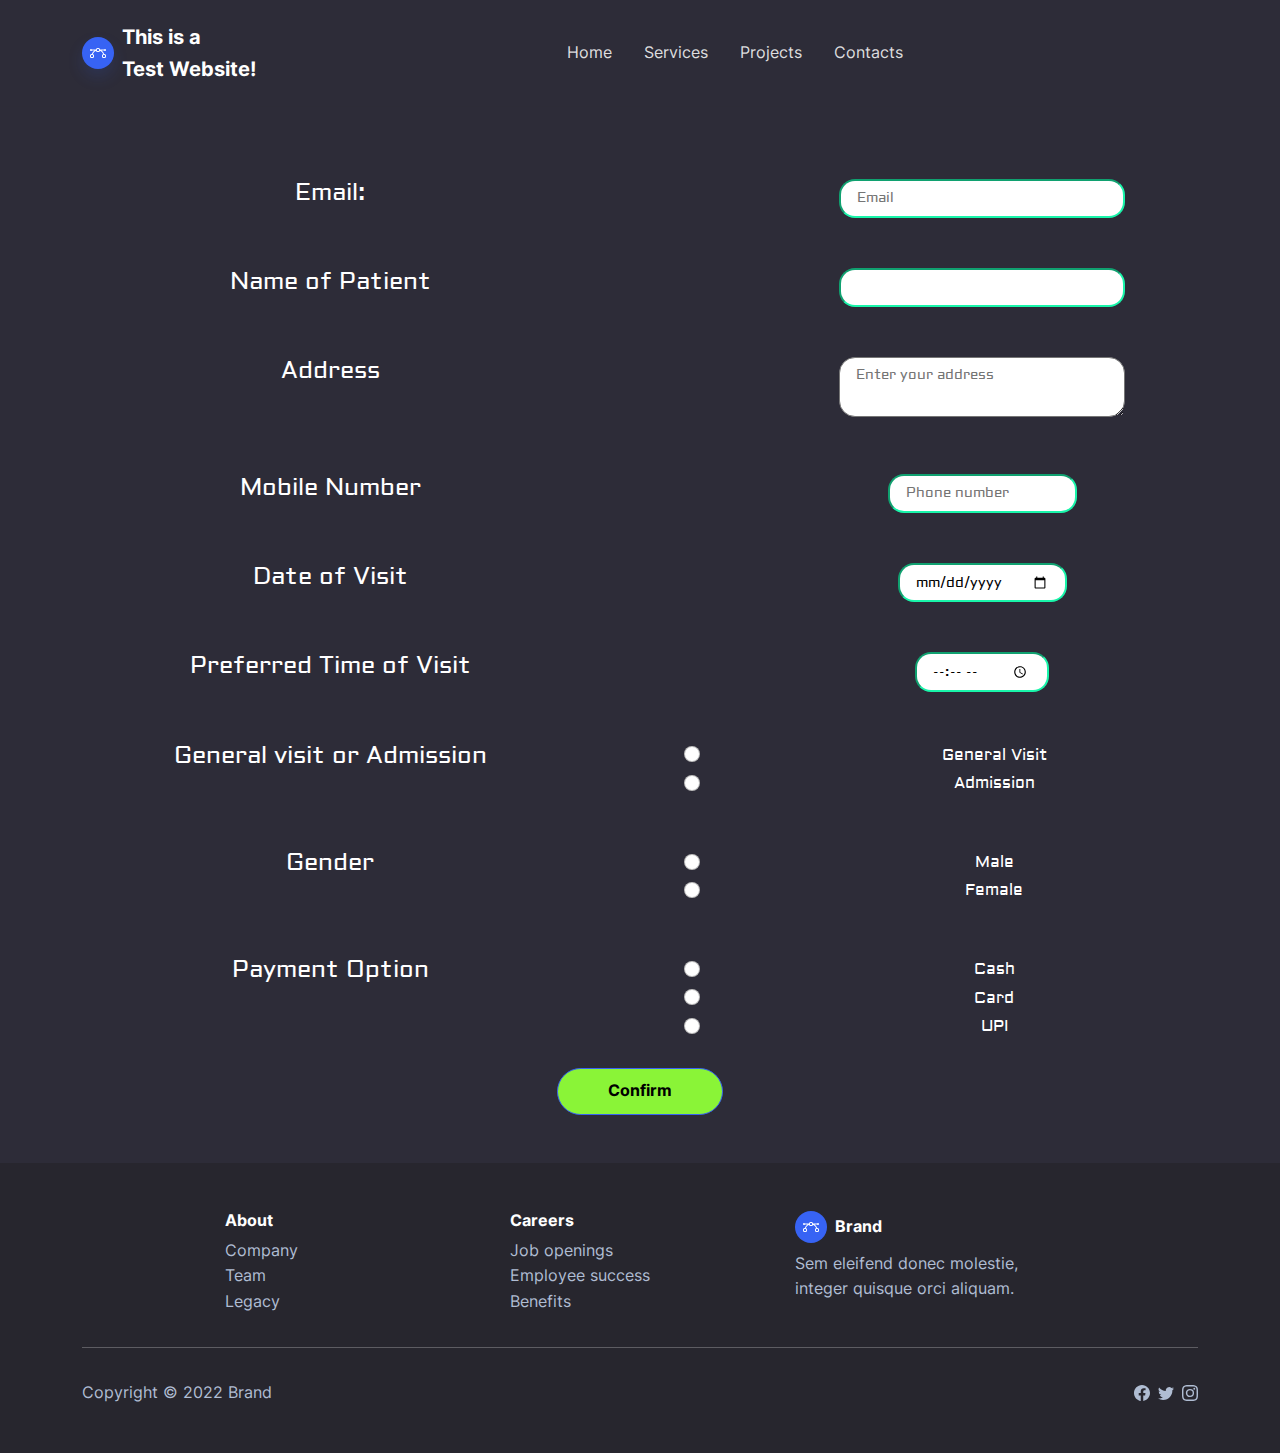
==== appointment.html @ d58ee5ab "created new project on findmycare" ====
<!DOCTYPE html><html lang="en"><head><meta charset="utf-8"><meta name="viewport" content="width=device-width, initial-scale=1.0, shrink-to-fit=no"><title>Services - Brand</title><link rel="stylesheet" href="assets/bootstrap/css/bootstrap.min.css"><link rel="stylesheet" href="assets/fonts/fontawesome-all.min.css"><link rel="stylesheet" href="https://cdnjs.cloudflare.com/ajax/libs/animate.css/3.5.2/animate.min.css"><link rel="stylesheet" href="assets/css/styles.min.css"></head><body style="/*background: url(&quot;design.jpg&quot;);*/background-position: 0 -60px;"><nav class="navbar navbar-dark navbar-expand-md sticky-top navbar-shrink py-3" id="mainNav"><div class="container"><a class="navbar-brand d-flex align-items-center" href="/"><span class="bs-icon-sm bs-icon-circle bs-icon-primary shadow d-flex justify-content-center align-items-center me-2 bs-icon"><svg xmlns="http://www.w3.org/2000/svg" width="1em" height="1em" fill="currentColor" viewBox="0 0 16 16" class="bi bi-bezier">
  <path fill-rule="evenodd" d="M0 10.5A1.5 1.5 0 0 1 1.5 9h1A1.5 1.5 0 0 1 4 10.5v1A1.5 1.5 0 0 1 2.5 13h-1A1.5 1.5 0 0 1 0 11.5v-1zm1.5-.5a.5.5 0 0 0-.5.5v1a.5.5 0 0 0 .5.5h1a.5.5 0 0 0 .5-.5v-1a.5.5 0 0 0-.5-.5h-1zm10.5.5A1.5 1.5 0 0 1 13.5 9h1a1.5 1.5 0 0 1 1.5 1.5v1a1.5 1.5 0 0 1-1.5 1.5h-1a1.5 1.5 0 0 1-1.5-1.5v-1zm1.5-.5a.5.5 0 0 0-.5.5v1a.5.5 0 0 0 .5.5h1a.5.5 0 0 0 .5-.5v-1a.5.5 0 0 0-.5-.5h-1zM6 4.5A1.5 1.5 0 0 1 7.5 3h1A1.5 1.5 0 0 1 10 4.5v1A1.5 1.5 0 0 1 8.5 7h-1A1.5 1.5 0 0 1 6 5.5v-1zM7.5 4a.5.5 0 0 0-.5.5v1a.5.5 0 0 0 .5.5h1a.5.5 0 0 0 .5-.5v-1a.5.5 0 0 0-.5-.5h-1z"></path>
  <path d="M6 4.5H1.866a1 1 0 1 0 0 1h2.668A6.517 6.517 0 0 0 1.814 9H2.5c.123 0 .244.015.358.043a5.517 5.517 0 0 1 3.185-3.185A1.503 1.503 0 0 1 6 5.5v-1zm3.957 1.358A1.5 1.5 0 0 0 10 5.5v-1h4.134a1 1 0 1 1 0 1h-2.668a6.517 6.517 0 0 1 2.72 3.5H13.5c-.123 0-.243.015-.358.043a5.517 5.517 0 0 0-3.185-3.185z"></path>
</svg></span><span>This is a <br>Test Website!</span></a><button data-bs-toggle="collapse" class="navbar-toggler" data-bs-target="#navcol-1"><span class="visually-hidden">Toggle navigation</span><span class="navbar-toggler-icon"></span></button><div class="collapse navbar-collapse" id="navcol-1"><ul class="navbar-nav mx-auto"><li class="nav-item"><a class="nav-link" href="index.html">Home</a></li><li class="nav-item"><a class="nav-link" href="services.html">Services</a></li><li class="nav-item"><a class="nav-link" href="projects.html">Projects</a></li><li class="nav-item"><a class="nav-link" href="contacts.html">Contacts</a></li></ul></div></div></nav><section class="text-center py-5"><div class="row"><div class="col text-center" style="margin-top: 24px;margin-bottom: 26px;margin-left: 32px;"><h1 style="font-family: Aldrich, sans-serif;font-size: 24px;">Email:</h1></div><div class="col" style="margin-top: 24px;margin-bottom: 26px;margin-left: 32px;"><input class="border-3 border-success form-control-sm" type="email" style="font-family: Aldrich, sans-serif;width: 285.8px;" inputmode="email" autocomplete="on" placeholder="Email"></div></div><div class="row"><div class="col" style="margin-top: 24px;margin-bottom: 26px;margin-left: 32px;"><h1 class="text-center" style="font-family: Aldrich, sans-serif;font-size: 24px;">Name of Patient</h1></div><div class="col" style="margin-top: 24px;margin-bottom: 26px;margin-left: 32px;"><input class="border-3 border-success form-control-sm" type="text" required="" style="font-family: Aldrich, sans-serif;width: 285.8px;"></div></div><div class="row"><div class="col" style="margin-top: 24px;margin-bottom: 26px;margin-left: 32px;"><h1 class="text-center" style="font-family: Aldrich, sans-serif;font-size: 24px;">Address</h1></div><div class="col" style="margin-top: 24px;margin-bottom: 26px;margin-left: 32px;"><textarea class="form-control-sm" style="width: 285.8px;font-family: Aldrich, sans-serif;text-align: left;" placeholder="Enter your address"></textarea></div></div><div class="row"><div class="col text-center" style="margin-top: 24px;margin-bottom: 26px;margin-left: 32px;"><h1 style="font-family: Aldrich, sans-serif;font-size: 24px;">Mobile Number</h1></div><div class="col" style="margin-top: 24px;margin-bottom: 26px;margin-left: 32px;"><input class="border-3 border-success form-control-sm" type="text" inputmode="numeric" autocomplete="on" placeholder="Phone number" style="font-family: Aldrich, sans-serif;"></div></div><div class="row"><div class="col text-center" style="margin-top: 24px;margin-bottom: 26px;margin-left: 32px;"><header></header><h1 style="font-family: Aldrich, sans-serif;font-size: 24px;">Date of Visit</h1></div><div class="col" style="margin-top: 24px;margin-bottom: 26px;margin-left: 32px;"><input class="border-3 border-success form-control-sm" type="date" style="font-family: Aldrich, sans-serif;"></div></div><div class="row"><div class="col text-center" style="margin-top: 24px;margin-bottom: 26px;margin-left: 32px;"><header></header><h1 style="font-family: Aldrich, sans-serif;font-size: 24px;">Preferred Time of Visit</h1></div><div class="col" style="margin-top: 24px;margin-bottom: 26px;margin-left: 32px;"><input class="border-3 border-success form-control-sm" type="time" style="font-family: Aldrich, sans-serif;"></div></div><div class="row"><div class="col" style="margin-top: 24px;margin-bottom: 26px;margin-left: 32px;"><h1 class="text-center" style="font-family: Aldrich, sans-serif;font-size: 24px;">General visit or Admission</h1></div><div class="col" style="margin-top: 24px;margin-bottom: 26px;margin-left: 32px;"><div class="form-check"><input class="form-check-input" type="radio" id="formCheck-1" name="purpose"><label class="form-check-label" for="formCheck-1" style="font-family: Aldrich, sans-serif;">General Visit</label></div><div class="form-check"><input class="form-check-input" type="radio" id="formCheck-2" name="purpose"><label class="form-check-label" for="formCheck-2" style="font-family: Aldrich, sans-serif;">Admission</label></div></div></div><div class="row"><div class="col" style="margin-top: 24px;margin-bottom: 26px;margin-left: 32px;"><h1 class="text-center" style="font-family: Aldrich, sans-serif;font-size: 24px;">Gender</h1></div><div class="col" style="margin-top: 24px;margin-bottom: 26px;margin-left: 32px;"><div class="form-check"><input class="form-check-input" type="radio" id="formCheck-6" name="gender"><label class="form-check-label" for="formCheck-6" style="font-family: Aldrich, sans-serif;">Male</label></div><div class="form-check"><input class="form-check-input" type="radio" id="formCheck-7" name="gender"><label class="form-check-label" for="formCheck-7" style="font-family: Aldrich, sans-serif;">Female</label></div></div></div><div class="row"><div class="col text-center" style="margin-top: 24px;margin-bottom: 26px;margin-left: 32px;"><header></header><h1 style="font-family: Aldrich, sans-serif;font-size: 24px;">Payment Option</h1></div><div class="col" style="margin-top: 24px;margin-bottom: 26px;margin-left: 32px;"><div class="form-check"><input class="form-check-input" type="radio" id="formCheck-3" name="payment"><label class="form-check-label" for="formCheck-3" style="font-family: Aldrich, sans-serif;">Cash</label></div><div class="form-check"><input class="form-check-input" type="radio" id="formCheck-5" name="payment"><label class="form-check-label" for="formCheck-5" style="font-family: Aldrich, sans-serif;">Card</label></div><div class="form-check"><input class="form-check-input" type="radio" id="formCheck-4" name="payment"><label class="form-check-label" for="formCheck-4" style="font-family: Aldrich, sans-serif;">UPI</label></div></div></div><a class="btn btn-primary" role="button" style="width: 166.637px;background: rgb(138,244,55);color: rgb(0,0,0);" href="thankyou.html">Confirm</a></section><footer class="bg-dark"><div class="container py-4 py-lg-5"><div class="row justify-content-center"><div class="col-sm-4 col-md-3 text-center text-lg-start d-flex flex-column item"><h3 class="fs-6 fw-bold">About</h3><ul class="list-unstyled"><li><a href="#">Company</a></li><li><a href="#">Team</a></li><li><a href="#">Legacy</a></li></ul></div><div class="col-sm-4 col-md-3 text-center text-lg-start d-flex flex-column item"><h3 class="fs-6 fw-bold">Careers</h3><ul class="list-unstyled"><li><a href="#">Job openings</a></li><li><a href="#">Employee success</a></li><li><a href="#">Benefits</a></li></ul></div><div class="col-lg-3 text-center text-lg-start d-flex flex-column align-items-center order-first align-items-lg-start order-lg-last item social"><div class="fw-bold d-flex align-items-center mb-2"><span class="bs-icon-sm bs-icon-circle bs-icon-primary d-flex justify-content-center align-items-center bs-icon me-2"><svg xmlns="http://www.w3.org/2000/svg" width="1em" height="1em" fill="currentColor" viewBox="0 0 16 16" class="bi bi-bezier">
  <path fill-rule="evenodd" d="M0 10.5A1.5 1.5 0 0 1 1.5 9h1A1.5 1.5 0 0 1 4 10.5v1A1.5 1.5 0 0 1 2.5 13h-1A1.5 1.5 0 0 1 0 11.5v-1zm1.5-.5a.5.5 0 0 0-.5.5v1a.5.5 0 0 0 .5.5h1a.5.5 0 0 0 .5-.5v-1a.5.5 0 0 0-.5-.5h-1zm10.5.5A1.5 1.5 0 0 1 13.5 9h1a1.5 1.5 0 0 1 1.5 1.5v1a1.5 1.5 0 0 1-1.5 1.5h-1a1.5 1.5 0 0 1-1.5-1.5v-1zm1.5-.5a.5.5 0 0 0-.5.5v1a.5.5 0 0 0 .5.5h1a.5.5 0 0 0 .5-.5v-1a.5.5 0 0 0-.5-.5h-1zM6 4.5A1.5 1.5 0 0 1 7.5 3h1A1.5 1.5 0 0 1 10 4.5v1A1.5 1.5 0 0 1 8.5 7h-1A1.5 1.5 0 0 1 6 5.5v-1zM7.5 4a.5.5 0 0 0-.5.5v1a.5.5 0 0 0 .5.5h1a.5.5 0 0 0 .5-.5v-1a.5.5 0 0 0-.5-.5h-1z"></path>
  <path d="M6 4.5H1.866a1 1 0 1 0 0 1h2.668A6.517 6.517 0 0 0 1.814 9H2.5c.123 0 .244.015.358.043a5.517 5.517 0 0 1 3.185-3.185A1.503 1.503 0 0 1 6 5.5v-1zm3.957 1.358A1.5 1.5 0 0 0 10 5.5v-1h4.134a1 1 0 1 1 0 1h-2.668a6.517 6.517 0 0 1 2.72 3.5H13.5c-.123 0-.243.015-.358.043a5.517 5.517 0 0 0-3.185-3.185z"></path>
</svg></span><span>Brand</span></div><p class="text-muted copyright">Sem eleifend donec molestie, integer quisque orci aliquam.</p></div></div><hr><div class="text-muted d-flex justify-content-between align-items-center pt-3"><p class="mb-0">Copyright © 2022 Brand</p><ul class="list-inline mb-0"><li class="list-inline-item"><svg xmlns="http://www.w3.org/2000/svg" width="1em" height="1em" fill="currentColor" viewBox="0 0 16 16" class="bi bi-facebook">
  <path d="M16 8.049c0-4.446-3.582-8.05-8-8.05C3.58 0-.002 3.603-.002 8.05c0 4.017 2.926 7.347 6.75 7.951v-5.625h-2.03V8.05H6.75V6.275c0-2.017 1.195-3.131 3.022-3.131.876 0 1.791.157 1.791.157v1.98h-1.009c-.993 0-1.303.621-1.303 1.258v1.51h2.218l-.354 2.326H9.25V16c3.824-.604 6.75-3.934 6.75-7.951z"></path>
</svg></li><li class="list-inline-item"><svg xmlns="http://www.w3.org/2000/svg" width="1em" height="1em" fill="currentColor" viewBox="0 0 16 16" class="bi bi-twitter">
  <path d="M5.026 15c6.038 0 9.341-5.003 9.341-9.334 0-.14 0-.282-.006-.422A6.685 6.685 0 0 0 16 3.542a6.658 6.658 0 0 1-1.889.518 3.301 3.301 0 0 0 1.447-1.817 6.533 6.533 0 0 1-2.087.793A3.286 3.286 0 0 0 7.875 6.03a9.325 9.325 0 0 1-6.767-3.429 3.289 3.289 0 0 0 1.018 4.382A3.323 3.323 0 0 1 .64 6.575v.045a3.288 3.288 0 0 0 2.632 3.218 3.203 3.203 0 0 1-.865.115 3.23 3.23 0 0 1-.614-.057 3.283 3.283 0 0 0 3.067 2.277A6.588 6.588 0 0 1 .78 13.58a6.32 6.32 0 0 1-.78-.045A9.344 9.344 0 0 0 5.026 15z"></path>
</svg></li><li class="list-inline-item"><svg xmlns="http://www.w3.org/2000/svg" width="1em" height="1em" fill="currentColor" viewBox="0 0 16 16" class="bi bi-instagram">
  <path d="M8 0C5.829 0 5.556.01 4.703.048 3.85.088 3.269.222 2.76.42a3.917 3.917 0 0 0-1.417.923A3.927 3.927 0 0 0 .42 2.76C.222 3.268.087 3.85.048 4.7.01 5.555 0 5.827 0 8.001c0 2.172.01 2.444.048 3.297.04.852.174 1.433.372 1.942.205.526.478.972.923 1.417.444.445.89.719 1.416.923.51.198 1.09.333 1.942.372C5.555 15.99 5.827 16 8 16s2.444-.01 3.298-.048c.851-.04 1.434-.174 1.943-.372a3.916 3.916 0 0 0 1.416-.923c.445-.445.718-.891.923-1.417.197-.509.332-1.09.372-1.942C15.99 10.445 16 10.173 16 8s-.01-2.445-.048-3.299c-.04-.851-.175-1.433-.372-1.941a3.926 3.926 0 0 0-.923-1.417A3.911 3.911 0 0 0 13.24.42c-.51-.198-1.092-.333-1.943-.372C10.443.01 10.172 0 7.998 0h.003zm-.717 1.442h.718c2.136 0 2.389.007 3.232.046.78.035 1.204.166 1.486.275.373.145.64.319.92.599.28.28.453.546.598.92.11.281.24.705.275 1.485.039.843.047 1.096.047 3.231s-.008 2.389-.047 3.232c-.035.78-.166 1.203-.275 1.485a2.47 2.47 0 0 1-.599.919c-.28.28-.546.453-.92.598-.28.11-.704.24-1.485.276-.843.038-1.096.047-3.232.047s-2.39-.009-3.233-.047c-.78-.036-1.203-.166-1.485-.276a2.478 2.478 0 0 1-.92-.598 2.48 2.48 0 0 1-.6-.92c-.109-.281-.24-.705-.275-1.485-.038-.843-.046-1.096-.046-3.233 0-2.136.008-2.388.046-3.231.036-.78.166-1.204.276-1.486.145-.373.319-.64.599-.92.28-.28.546-.453.92-.598.282-.11.705-.24 1.485-.276.738-.034 1.024-.044 2.515-.045v.002zm4.988 1.328a.96.96 0 1 0 0 1.92.96.96 0 0 0 0-1.92zm-4.27 1.122a4.109 4.109 0 1 0 0 8.217 4.109 4.109 0 0 0 0-8.217zm0 1.441a2.667 2.667 0 1 1 0 5.334 2.667 2.667 0 0 1 0-5.334z"></path>
</svg></li></ul></div></div></footer><script src="assets/js/jquery.min.js"></script><script src="assets/bootstrap/js/bootstrap.min.js"></script><script src="assets/js/script.min.js"></script></body></html>
---- assets/css/styles.min.css ----
@font-face{font-family:Acme;src:url(../../assets/fonts//s/acme/v18/RrQfboBx-C5_XxrBbg.woff2) format('woff2');font-weight:400;font-style:normal;font-display:swap;unicode-range:U+0000-00FF,U+0131,U+0152-0153,U+02BB-02BC,U+02C6,U+02DA,U+02DC,U+2000-206F,U+2074,U+20AC,U+2122,U+2191,U+2193,U+2212,U+2215,U+FEFF,U+FFFD}@font-face{font-family:Aldrich;src:url(../../assets/fonts//s/aldrich/v17/MCoTzAn-1s3IGyJMVacY3w.woff2) format('woff2');font-weight:400;font-style:normal;font-display:swap;unicode-range:U+0000-00FF,U+0131,U+0152-0153,U+02BB-02BC,U+02C6,U+02DA,U+02DC,U+2000-206F,U+2074,U+20AC,U+2122,U+2191,U+2193,U+2212,U+2215,U+FEFF,U+FFFD}@font-face{font-family:Inter;src:url(../../assets/fonts//s/inter/v12/UcC73FwrK3iLTeHuS_fvQtMwCp50KnMa2JL7SUc.woff2) format('woff2');font-weight:300;font-style:normal;font-display:swap;unicode-range:U+0460-052F,U+1C80-1C88,U+20B4,U+2DE0-2DFF,U+A640-A69F,U+FE2E-FE2F}@font-face{font-family:Inter;src:url(../../assets/fonts//s/inter/v12/UcC73FwrK3iLTeHuS_fvQtMwCp50KnMa0ZL7SUc.woff2) format('woff2');font-weight:300;font-style:normal;font-display:swap;unicode-range:U+0301,U+0400-045F,U+0490-0491,U+04B0-04B1,U+2116}@font-face{font-family:Inter;src:url(../../assets/fonts//s/inter/v12/UcC73FwrK3iLTeHuS_fvQtMwCp50KnMa2ZL7SUc.woff2) format('woff2');font-weight:300;font-style:normal;font-display:swap;unicode-range:U+1F00-1FFF}@font-face{font-family:Inter;src:url(../../assets/fonts//s/inter/v12/UcC73FwrK3iLTeHuS_fvQtMwCp50KnMa1pL7SUc.woff2) format('woff2');font-weight:300;font-style:normal;font-display:swap;unicode-range:U+0370-03FF}@font-face{font-family:Inter;src:url(../../assets/fonts//s/inter/v12/UcC73FwrK3iLTeHuS_fvQtMwCp50KnMa2pL7SUc.woff2) format('woff2');font-weight:300;font-style:normal;font-display:swap;unicode-range:U+0102-0103,U+0110-0111,U+0128-0129,U+0168-0169,U+01A0-01A1,U+01AF-01B0,U+1EA0-1EF9,U+20AB}@font-face{font-family:Inter;src:url(../../assets/fonts//s/inter/v12/UcC73FwrK3iLTeHuS_fvQtMwCp50KnMa25L7SUc.woff2) format('woff2');font-weight:300;font-style:normal;font-display:swap;unicode-range:U+0100-024F,U+0259,U+1E00-1EFF,U+2020,U+20A0-20AB,U+20AD-20CF,U+2113,U+2C60-2C7F,U+A720-A7FF}@font-face{font-family:Inter;src:url(../../assets/fonts//s/inter/v12/UcC73FwrK3iLTeHuS_fvQtMwCp50KnMa1ZL7.woff2) format('woff2');font-weight:300;font-style:normal;font-display:swap;unicode-range:U+0000-00FF,U+0131,U+0152-0153,U+02BB-02BC,U+02C6,U+02DA,U+02DC,U+2000-206F,U+2074,U+20AC,U+2122,U+2191,U+2193,U+2212,U+2215,U+FEFF,U+FFFD}@font-face{font-family:Inter;src:url(../../assets/fonts//s/inter/v12/UcC73FwrK3iLTeHuS_fvQtMwCp50KnMa2JL7SUc.woff2) format('woff2');font-weight:400;font-style:normal;font-display:swap;unicode-range:U+0460-052F,U+1C80-1C88,U+20B4,U+2DE0-2DFF,U+A640-A69F,U+FE2E-FE2F}@font-face{font-family:Inter;src:url(../../assets/fonts//s/inter/v12/UcC73FwrK3iLTeHuS_fvQtMwCp50KnMa0ZL7SUc.woff2) format('woff2');font-weight:400;font-style:normal;font-display:swap;unicode-range:U+0301,U+0400-045F,U+0490-0491,U+04B0-04B1,U+2116}@font-face{font-family:Inter;src:url(../../assets/fonts//s/inter/v12/UcC73FwrK3iLTeHuS_fvQtMwCp50KnMa2ZL7SUc.woff2) format('woff2');font-weight:400;font-style:normal;font-display:swap;unicode-range:U+1F00-1FFF}@font-face{font-family:Inter;src:url(../../assets/fonts//s/inter/v12/UcC73FwrK3iLTeHuS_fvQtMwCp50KnMa1pL7SUc.woff2) format('woff2');font-weight:400;font-style:normal;font-display:swap;unicode-range:U+0370-03FF}@font-face{font-family:Inter;src:url(../../assets/fonts//s/inter/v12/UcC73FwrK3iLTeHuS_fvQtMwCp50KnMa2pL7SUc.woff2) format('woff2');font-weight:400;font-style:normal;font-display:swap;unicode-range:U+0102-0103,U+0110-0111,U+0128-0129,U+0168-0169,U+01A0-01A1,U+01AF-01B0,U+1EA0-1EF9,U+20AB}@font-face{font-family:Inter;src:url(../../assets/fonts//s/inter/v12/UcC73FwrK3iLTeHuS_fvQtMwCp50KnMa25L7SUc.woff2) format('woff2');font-weight:400;font-style:normal;font-display:swap;unicode-range:U+0100-024F,U+0259,U+1E00-1EFF,U+2020,U+20A0-20AB,U+20AD-20CF,U+2113,U+2C60-2C7F,U+A720-A7FF}@font-face{font-family:Inter;src:url(../../assets/fonts//s/inter/v12/UcC73FwrK3iLTeHuS_fvQtMwCp50KnMa1ZL7.woff2) format('woff2');font-weight:400;font-style:normal;font-display:swap;unicode-range:U+0000-00FF,U+0131,U+0152-0153,U+02BB-02BC,U+02C6,U+02DA,U+02DC,U+2000-206F,U+2074,U+20AC,U+2122,U+2191,U+2193,U+2212,U+2215,U+FEFF,U+FFFD}@font-face{font-family:Inter;src:url(../../assets/fonts//s/inter/v12/UcC73FwrK3iLTeHuS_fvQtMwCp50KnMa2JL7SUc.woff2) format('woff2');font-weight:600;font-style:normal;font-display:swap;unicode-range:U+0460-052F,U+1C80-1C88,U+20B4,U+2DE0-2DFF,U+A640-A69F,U+FE2E-FE2F}@font-face{font-family:Inter;src:url(../../assets/fonts//s/inter/v12/UcC73FwrK3iLTeHuS_fvQtMwCp50KnMa0ZL7SUc.woff2) format('woff2');font-weight:600;font-style:normal;font-display:swap;unicode-range:U+0301,U+0400-045F,U+0490-0491,U+04B0-04B1,U+2116}@font-face{font-family:Inter;src:url(../../assets/fonts//s/inter/v12/UcC73FwrK3iLTeHuS_fvQtMwCp50KnMa2ZL7SUc.woff2) format('woff2');font-weight:600;font-style:normal;font-display:swap;unicode-range:U+1F00-1FFF}@font-face{font-family:Inter;src:url(../../assets/fonts//s/inter/v12/UcC73FwrK3iLTeHuS_fvQtMwCp50KnMa1pL7SUc.woff2) format('woff2');font-weight:600;font-style:normal;font-display:swap;unicode-range:U+0370-03FF}@font-face{font-family:Inter;src:url(../../assets/fonts//s/inter/v12/UcC73FwrK3iLTeHuS_fvQtMwCp50KnMa2pL7SUc.woff2) format('woff2');font-weight:600;font-style:normal;font-display:swap;unicode-range:U+0102-0103,U+0110-0111,U+0128-0129,U+0168-0169,U+01A0-01A1,U+01AF-01B0,U+1EA0-1EF9,U+20AB}@font-face{font-family:Inter;src:url(../../assets/fonts//s/inter/v12/UcC73FwrK3iLTeHuS_fvQtMwCp50KnMa25L7SUc.woff2) format('woff2');font-weight:600;font-style:normal;font-display:swap;unicode-range:U+0100-024F,U+0259,U+1E00-1EFF,U+2020,U+20A0-20AB,U+20AD-20CF,U+2113,U+2C60-2C7F,U+A720-A7FF}@font-face{font-family:Inter;src:url(../../assets/fonts//s/inter/v12/UcC73FwrK3iLTeHuS_fvQtMwCp50KnMa1ZL7.woff2) format('woff2');font-weight:600;font-style:normal;font-display:swap;unicode-range:U+0000-00FF,U+0131,U+0152-0153,U+02BB-02BC,U+02C6,U+02DA,U+02DC,U+2000-206F,U+2074,U+20AC,U+2122,U+2191,U+2193,U+2212,U+2215,U+FEFF,U+FFFD}@font-face{font-family:Inter;src:url(../../assets/fonts//s/inter/v12/UcC73FwrK3iLTeHuS_fvQtMwCp50KnMa2JL7SUc.woff2) format('woff2');font-weight:700;font-style:normal;font-display:swap;unicode-range:U+0460-052F,U+1C80-1C88,U+20B4,U+2DE0-2DFF,U+A640-A69F,U+FE2E-FE2F}@font-face{font-family:Inter;src:url(../../assets/fonts//s/inter/v12/UcC73FwrK3iLTeHuS_fvQtMwCp50KnMa0ZL7SUc.woff2) format('woff2');font-weight:700;font-style:normal;font-display:swap;unicode-range:U+0301,U+0400-045F,U+0490-0491,U+04B0-04B1,U+2116}@font-face{font-family:Inter;src:url(../../assets/fonts//s/inter/v12/UcC73FwrK3iLTeHuS_fvQtMwCp50KnMa2ZL7SUc.woff2) format('woff2');font-weight:700;font-style:normal;font-display:swap;unicode-range:U+1F00-1FFF}@font-face{font-family:Inter;src:url(../../assets/fonts//s/inter/v12/UcC73FwrK3iLTeHuS_fvQtMwCp50KnMa1pL7SUc.woff2) format('woff2');font-weight:700;font-style:normal;font-display:swap;unicode-range:U+0370-03FF}@font-face{font-family:Inter;src:url(../../assets/fonts//s/inter/v12/UcC73FwrK3iLTeHuS_fvQtMwCp50KnMa2pL7SUc.woff2) format('woff2');font-weight:700;font-style:normal;font-display:swap;unicode-range:U+0102-0103,U+0110-0111,U+0128-0129,U+0168-0169,U+01A0-01A1,U+01AF-01B0,U+1EA0-1EF9,U+20AB}@font-face{font-family:Inter;src:url(../../assets/fonts//s/inter/v12/UcC73FwrK3iLTeHuS_fvQtMwCp50KnMa25L7SUc.woff2) format('woff2');font-weight:700;font-style:normal;font-display:swap;unicode-range:U+0100-024F,U+0259,U+1E00-1EFF,U+2020,U+20A0-20AB,U+20AD-20CF,U+2113,U+2C60-2C7F,U+A720-A7FF}@font-face{font-family:Inter;src:url(../../assets/fonts//s/inter/v12/UcC73FwrK3iLTeHuS_fvQtMwCp50KnMa1ZL7.woff2) format('woff2');font-weight:700;font-style:normal;font-display:swap;unicode-range:U+0000-00FF,U+0131,U+0152-0153,U+02BB-02BC,U+02C6,U+02DA,U+02DC,U+2000-206F,U+2074,U+20AC,U+2122,U+2191,U+2193,U+2212,U+2215,U+FEFF,U+FFFD}@font-face{font-family:Inter;src:url(../../assets/fonts//s/inter/v12/UcC73FwrK3iLTeHuS_fvQtMwCp50KnMa2JL7SUc.woff2) format('woff2');font-weight:800;font-style:normal;font-display:swap;unicode-range:U+0460-052F,U+1C80-1C88,U+20B4,U+2DE0-2DFF,U+A640-A69F,U+FE2E-FE2F}@font-face{font-family:Inter;src:url(../../assets/fonts//s/inter/v12/UcC73FwrK3iLTeHuS_fvQtMwCp50KnMa0ZL7SUc.woff2) format('woff2');font-weight:800;font-style:normal;font-display:swap;unicode-range:U+0301,U+0400-045F,U+0490-0491,U+04B0-04B1,U+2116}@font-face{font-family:Inter;src:url(../../assets/fonts//s/inter/v12/UcC73FwrK3iLTeHuS_fvQtMwCp50KnMa2ZL7SUc.woff2) format('woff2');font-weight:800;font-style:normal;font-display:swap;unicode-range:U+1F00-1FFF}@font-face{font-family:Inter;src:url(../../assets/fonts//s/inter/v12/UcC73FwrK3iLTeHuS_fvQtMwCp50KnMa1pL7SUc.woff2) format('woff2');font-weight:800;font-style:normal;font-display:swap;unicode-range:U+0370-03FF}@font-face{font-family:Inter;src:url(../../assets/fonts//s/inter/v12/UcC73FwrK3iLTeHuS_fvQtMwCp50KnMa2pL7SUc.woff2) format('woff2');font-weight:800;font-style:normal;font-display:swap;unicode-range:U+0102-0103,U+0110-0111,U+0128-0129,U+0168-0169,U+01A0-01A1,U+01AF-01B0,U+1EA0-1EF9,U+20AB}@font-face{font-family:Inter;src:url(../../assets/fonts//s/inter/v12/UcC73FwrK3iLTeHuS_fvQtMwCp50KnMa25L7SUc.woff2) format('woff2');font-weight:800;font-style:normal;font-display:swap;unicode-range:U+0100-024F,U+0259,U+1E00-1EFF,U+2020,U+20A0-20AB,U+20AD-20CF,U+2113,U+2C60-2C7F,U+A720-A7FF}@font-face{font-family:Inter;src:url(../../assets/fonts//s/inter/v12/UcC73FwrK3iLTeHuS_fvQtMwCp50KnMa1ZL7.woff2) format('woff2');font-weight:800;font-style:normal;font-display:swap;unicode-range:U+0000-00FF,U+0131,U+0152-0153,U+02BB-02BC,U+02C6,U+02DA,U+02DC,U+2000-206F,U+2074,U+20AC,U+2122,U+2191,U+2193,U+2212,U+2215,U+FEFF,U+FFFD}#hospitals_near_you{text-align:center}
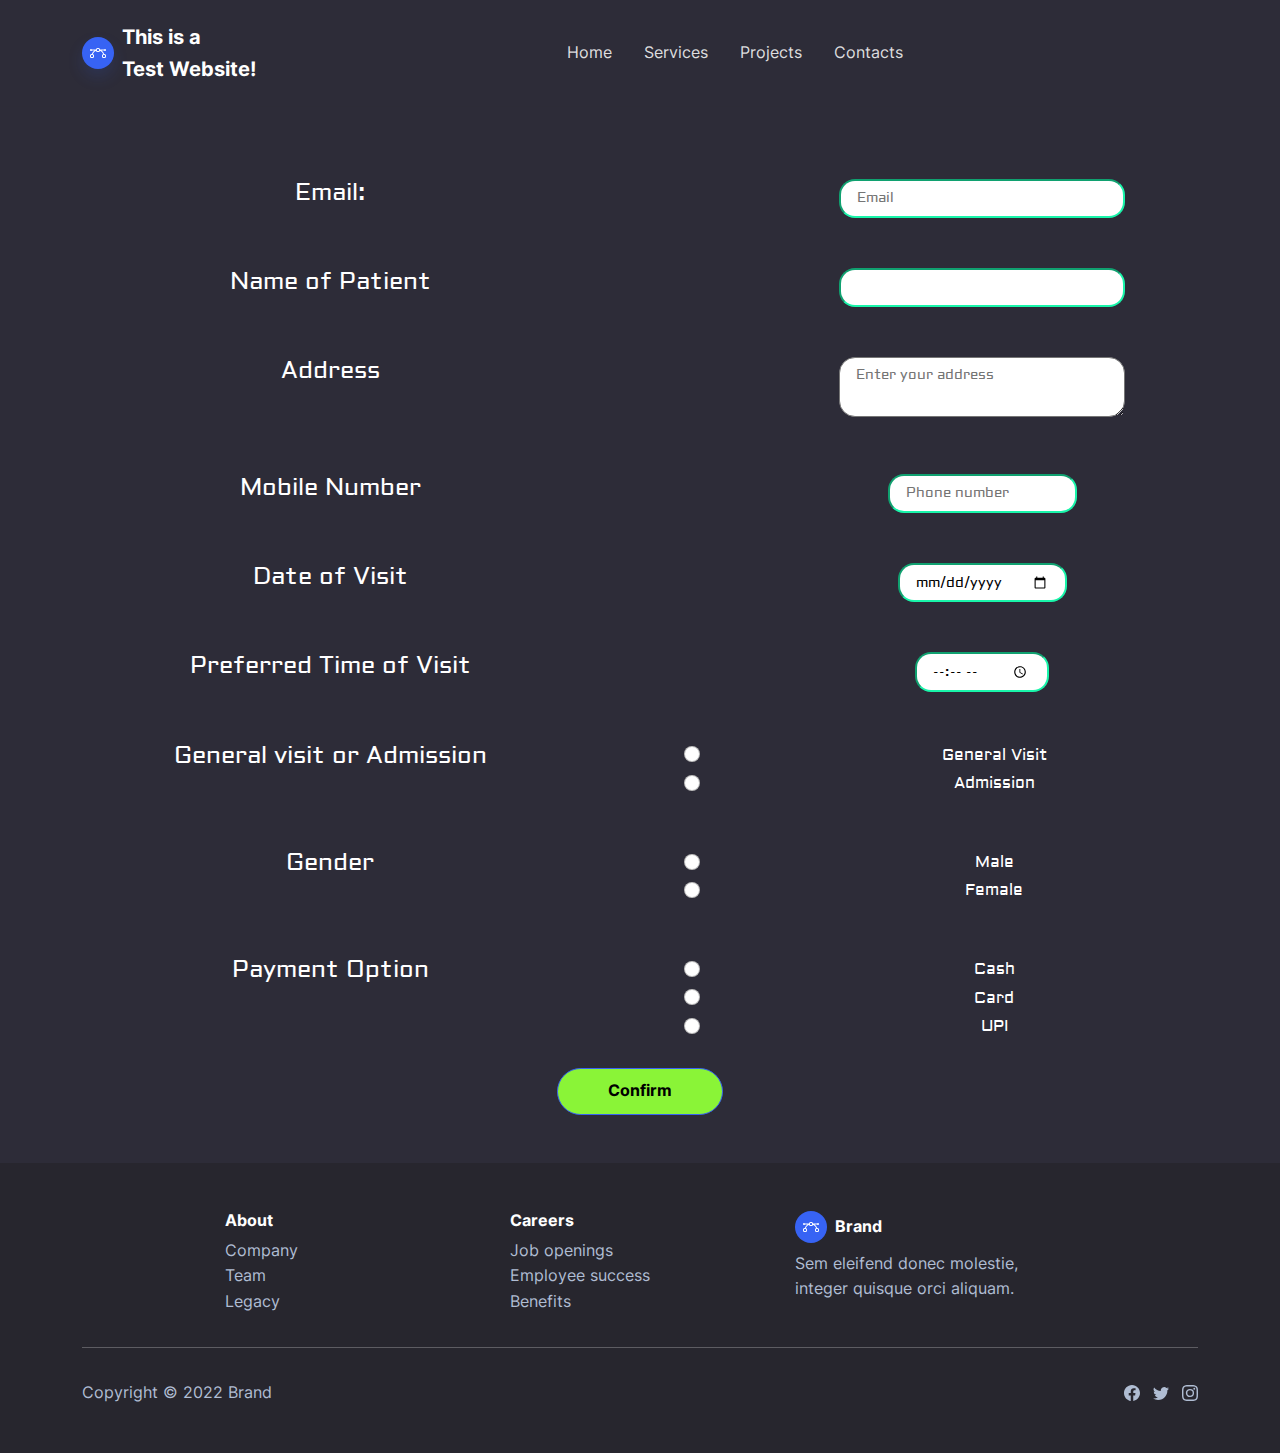
==== commit 4451361f: "made html into readable format" ====
--- a/appointment.html
+++ b/appointment.html
@@ -1,13 +1,152 @@
-<!DOCTYPE html><html lang="en"><head><meta charset="utf-8"><meta name="viewport" content="width=device-width, initial-scale=1.0, shrink-to-fit=no"><title>Services - Brand</title><link rel="stylesheet" href="assets/bootstrap/css/bootstrap.min.css"><link rel="stylesheet" href="assets/fonts/fontawesome-all.min.css"><link rel="stylesheet" href="https://cdnjs.cloudflare.com/ajax/libs/animate.css/3.5.2/animate.min.css"><link rel="stylesheet" href="assets/css/styles.min.css"></head><body style="/*background: url(&quot;design.jpg&quot;);*/background-position: 0 -60px;"><nav class="navbar navbar-dark navbar-expand-md sticky-top navbar-shrink py-3" id="mainNav"><div class="container"><a class="navbar-brand d-flex align-items-center" href="/"><span class="bs-icon-sm bs-icon-circle bs-icon-primary shadow d-flex justify-content-center align-items-center me-2 bs-icon"><svg xmlns="http://www.w3.org/2000/svg" width="1em" height="1em" fill="currentColor" viewBox="0 0 16 16" class="bi bi-bezier">
-  <path fill-rule="evenodd" d="M0 10.5A1.5 1.5 0 0 1 1.5 9h1A1.5 1.5 0 0 1 4 10.5v1A1.5 1.5 0 0 1 2.5 13h-1A1.5 1.5 0 0 1 0 11.5v-1zm1.5-.5a.5.5 0 0 0-.5.5v1a.5.5 0 0 0 .5.5h1a.5.5 0 0 0 .5-.5v-1a.5.5 0 0 0-.5-.5h-1zm10.5.5A1.5 1.5 0 0 1 13.5 9h1a1.5 1.5 0 0 1 1.5 1.5v1a1.5 1.5 0 0 1-1.5 1.5h-1a1.5 1.5 0 0 1-1.5-1.5v-1zm1.5-.5a.5.5 0 0 0-.5.5v1a.5.5 0 0 0 .5.5h1a.5.5 0 0 0 .5-.5v-1a.5.5 0 0 0-.5-.5h-1zM6 4.5A1.5 1.5 0 0 1 7.5 3h1A1.5 1.5 0 0 1 10 4.5v1A1.5 1.5 0 0 1 8.5 7h-1A1.5 1.5 0 0 1 6 5.5v-1zM7.5 4a.5.5 0 0 0-.5.5v1a.5.5 0 0 0 .5.5h1a.5.5 0 0 0 .5-.5v-1a.5.5 0 0 0-.5-.5h-1z"></path>
-  <path d="M6 4.5H1.866a1 1 0 1 0 0 1h2.668A6.517 6.517 0 0 0 1.814 9H2.5c.123 0 .244.015.358.043a5.517 5.517 0 0 1 3.185-3.185A1.503 1.503 0 0 1 6 5.5v-1zm3.957 1.358A1.5 1.5 0 0 0 10 5.5v-1h4.134a1 1 0 1 1 0 1h-2.668a6.517 6.517 0 0 1 2.72 3.5H13.5c-.123 0-.243.015-.358.043a5.517 5.517 0 0 0-3.185-3.185z"></path>
-</svg></span><span>This is a <br>Test Website!</span></a><button data-bs-toggle="collapse" class="navbar-toggler" data-bs-target="#navcol-1"><span class="visually-hidden">Toggle navigation</span><span class="navbar-toggler-icon"></span></button><div class="collapse navbar-collapse" id="navcol-1"><ul class="navbar-nav mx-auto"><li class="nav-item"><a class="nav-link" href="index.html">Home</a></li><li class="nav-item"><a class="nav-link" href="services.html">Services</a></li><li class="nav-item"><a class="nav-link" href="projects.html">Projects</a></li><li class="nav-item"><a class="nav-link" href="contacts.html">Contacts</a></li></ul></div></div></nav><section class="text-center py-5"><div class="row"><div class="col text-center" style="margin-top: 24px;margin-bottom: 26px;margin-left: 32px;"><h1 style="font-family: Aldrich, sans-serif;font-size: 24px;">Email:</h1></div><div class="col" style="margin-top: 24px;margin-bottom: 26px;margin-left: 32px;"><input class="border-3 border-success form-control-sm" type="email" style="font-family: Aldrich, sans-serif;width: 285.8px;" inputmode="email" autocomplete="on" placeholder="Email"></div></div><div class="row"><div class="col" style="margin-top: 24px;margin-bottom: 26px;margin-left: 32px;"><h1 class="text-center" style="font-family: Aldrich, sans-serif;font-size: 24px;">Name of Patient</h1></div><div class="col" style="margin-top: 24px;margin-bottom: 26px;margin-left: 32px;"><input class="border-3 border-success form-control-sm" type="text" required="" style="font-family: Aldrich, sans-serif;width: 285.8px;"></div></div><div class="row"><div class="col" style="margin-top: 24px;margin-bottom: 26px;margin-left: 32px;"><h1 class="text-center" style="font-family: Aldrich, sans-serif;font-size: 24px;">Address</h1></div><div class="col" style="margin-top: 24px;margin-bottom: 26px;margin-left: 32px;"><textarea class="form-control-sm" style="width: 285.8px;font-family: Aldrich, sans-serif;text-align: left;" placeholder="Enter your address"></textarea></div></div><div class="row"><div class="col text-center" style="margin-top: 24px;margin-bottom: 26px;margin-left: 32px;"><h1 style="font-family: Aldrich, sans-serif;font-size: 24px;">Mobile Number</h1></div><div class="col" style="margin-top: 24px;margin-bottom: 26px;margin-left: 32px;"><input class="border-3 border-success form-control-sm" type="text" inputmode="numeric" autocomplete="on" placeholder="Phone number" style="font-family: Aldrich, sans-serif;"></div></div><div class="row"><div class="col text-center" style="margin-top: 24px;margin-bottom: 26px;margin-left: 32px;"><header></header><h1 style="font-family: Aldrich, sans-serif;font-size: 24px;">Date of Visit</h1></div><div class="col" style="margin-top: 24px;margin-bottom: 26px;margin-left: 32px;"><input class="border-3 border-success form-control-sm" type="date" style="font-family: Aldrich, sans-serif;"></div></div><div class="row"><div class="col text-center" style="margin-top: 24px;margin-bottom: 26px;margin-left: 32px;"><header></header><h1 style="font-family: Aldrich, sans-serif;font-size: 24px;">Preferred Time of Visit</h1></div><div class="col" style="margin-top: 24px;margin-bottom: 26px;margin-left: 32px;"><input class="border-3 border-success form-control-sm" type="time" style="font-family: Aldrich, sans-serif;"></div></div><div class="row"><div class="col" style="margin-top: 24px;margin-bottom: 26px;margin-left: 32px;"><h1 class="text-center" style="font-family: Aldrich, sans-serif;font-size: 24px;">General visit or Admission</h1></div><div class="col" style="margin-top: 24px;margin-bottom: 26px;margin-left: 32px;"><div class="form-check"><input class="form-check-input" type="radio" id="formCheck-1" name="purpose"><label class="form-check-label" for="formCheck-1" style="font-family: Aldrich, sans-serif;">General Visit</label></div><div class="form-check"><input class="form-check-input" type="radio" id="formCheck-2" name="purpose"><label class="form-check-label" for="formCheck-2" style="font-family: Aldrich, sans-serif;">Admission</label></div></div></div><div class="row"><div class="col" style="margin-top: 24px;margin-bottom: 26px;margin-left: 32px;"><h1 class="text-center" style="font-family: Aldrich, sans-serif;font-size: 24px;">Gender</h1></div><div class="col" style="margin-top: 24px;margin-bottom: 26px;margin-left: 32px;"><div class="form-check"><input class="form-check-input" type="radio" id="formCheck-6" name="gender"><label class="form-check-label" for="formCheck-6" style="font-family: Aldrich, sans-serif;">Male</label></div><div class="form-check"><input class="form-check-input" type="radio" id="formCheck-7" name="gender"><label class="form-check-label" for="formCheck-7" style="font-family: Aldrich, sans-serif;">Female</label></div></div></div><div class="row"><div class="col text-center" style="margin-top: 24px;margin-bottom: 26px;margin-left: 32px;"><header></header><h1 style="font-family: Aldrich, sans-serif;font-size: 24px;">Payment Option</h1></div><div class="col" style="margin-top: 24px;margin-bottom: 26px;margin-left: 32px;"><div class="form-check"><input class="form-check-input" type="radio" id="formCheck-3" name="payment"><label class="form-check-label" for="formCheck-3" style="font-family: Aldrich, sans-serif;">Cash</label></div><div class="form-check"><input class="form-check-input" type="radio" id="formCheck-5" name="payment"><label class="form-check-label" for="formCheck-5" style="font-family: Aldrich, sans-serif;">Card</label></div><div class="form-check"><input class="form-check-input" type="radio" id="formCheck-4" name="payment"><label class="form-check-label" for="formCheck-4" style="font-family: Aldrich, sans-serif;">UPI</label></div></div></div><a class="btn btn-primary" role="button" style="width: 166.637px;background: rgb(138,244,55);color: rgb(0,0,0);" href="thankyou.html">Confirm</a></section><footer class="bg-dark"><div class="container py-4 py-lg-5"><div class="row justify-content-center"><div class="col-sm-4 col-md-3 text-center text-lg-start d-flex flex-column item"><h3 class="fs-6 fw-bold">About</h3><ul class="list-unstyled"><li><a href="#">Company</a></li><li><a href="#">Team</a></li><li><a href="#">Legacy</a></li></ul></div><div class="col-sm-4 col-md-3 text-center text-lg-start d-flex flex-column item"><h3 class="fs-6 fw-bold">Careers</h3><ul class="list-unstyled"><li><a href="#">Job openings</a></li><li><a href="#">Employee success</a></li><li><a href="#">Benefits</a></li></ul></div><div class="col-lg-3 text-center text-lg-start d-flex flex-column align-items-center order-first align-items-lg-start order-lg-last item social"><div class="fw-bold d-flex align-items-center mb-2"><span class="bs-icon-sm bs-icon-circle bs-icon-primary d-flex justify-content-center align-items-center bs-icon me-2"><svg xmlns="http://www.w3.org/2000/svg" width="1em" height="1em" fill="currentColor" viewBox="0 0 16 16" class="bi bi-bezier">
-  <path fill-rule="evenodd" d="M0 10.5A1.5 1.5 0 0 1 1.5 9h1A1.5 1.5 0 0 1 4 10.5v1A1.5 1.5 0 0 1 2.5 13h-1A1.5 1.5 0 0 1 0 11.5v-1zm1.5-.5a.5.5 0 0 0-.5.5v1a.5.5 0 0 0 .5.5h1a.5.5 0 0 0 .5-.5v-1a.5.5 0 0 0-.5-.5h-1zm10.5.5A1.5 1.5 0 0 1 13.5 9h1a1.5 1.5 0 0 1 1.5 1.5v1a1.5 1.5 0 0 1-1.5 1.5h-1a1.5 1.5 0 0 1-1.5-1.5v-1zm1.5-.5a.5.5 0 0 0-.5.5v1a.5.5 0 0 0 .5.5h1a.5.5 0 0 0 .5-.5v-1a.5.5 0 0 0-.5-.5h-1zM6 4.5A1.5 1.5 0 0 1 7.5 3h1A1.5 1.5 0 0 1 10 4.5v1A1.5 1.5 0 0 1 8.5 7h-1A1.5 1.5 0 0 1 6 5.5v-1zM7.5 4a.5.5 0 0 0-.5.5v1a.5.5 0 0 0 .5.5h1a.5.5 0 0 0 .5-.5v-1a.5.5 0 0 0-.5-.5h-1z"></path>
-  <path d="M6 4.5H1.866a1 1 0 1 0 0 1h2.668A6.517 6.517 0 0 0 1.814 9H2.5c.123 0 .244.015.358.043a5.517 5.517 0 0 1 3.185-3.185A1.503 1.503 0 0 1 6 5.5v-1zm3.957 1.358A1.5 1.5 0 0 0 10 5.5v-1h4.134a1 1 0 1 1 0 1h-2.668a6.517 6.517 0 0 1 2.72 3.5H13.5c-.123 0-.243.015-.358.043a5.517 5.517 0 0 0-3.185-3.185z"></path>
-</svg></span><span>Brand</span></div><p class="text-muted copyright">Sem eleifend donec molestie, integer quisque orci aliquam.</p></div></div><hr><div class="text-muted d-flex justify-content-between align-items-center pt-3"><p class="mb-0">Copyright © 2022 Brand</p><ul class="list-inline mb-0"><li class="list-inline-item"><svg xmlns="http://www.w3.org/2000/svg" width="1em" height="1em" fill="currentColor" viewBox="0 0 16 16" class="bi bi-facebook">
-  <path d="M16 8.049c0-4.446-3.582-8.05-8-8.05C3.58 0-.002 3.603-.002 8.05c0 4.017 2.926 7.347 6.75 7.951v-5.625h-2.03V8.05H6.75V6.275c0-2.017 1.195-3.131 3.022-3.131.876 0 1.791.157 1.791.157v1.98h-1.009c-.993 0-1.303.621-1.303 1.258v1.51h2.218l-.354 2.326H9.25V16c3.824-.604 6.75-3.934 6.75-7.951z"></path>
-</svg></li><li class="list-inline-item"><svg xmlns="http://www.w3.org/2000/svg" width="1em" height="1em" fill="currentColor" viewBox="0 0 16 16" class="bi bi-twitter">
-  <path d="M5.026 15c6.038 0 9.341-5.003 9.341-9.334 0-.14 0-.282-.006-.422A6.685 6.685 0 0 0 16 3.542a6.658 6.658 0 0 1-1.889.518 3.301 3.301 0 0 0 1.447-1.817 6.533 6.533 0 0 1-2.087.793A3.286 3.286 0 0 0 7.875 6.03a9.325 9.325 0 0 1-6.767-3.429 3.289 3.289 0 0 0 1.018 4.382A3.323 3.323 0 0 1 .64 6.575v.045a3.288 3.288 0 0 0 2.632 3.218 3.203 3.203 0 0 1-.865.115 3.23 3.23 0 0 1-.614-.057 3.283 3.283 0 0 0 3.067 2.277A6.588 6.588 0 0 1 .78 13.58a6.32 6.32 0 0 1-.78-.045A9.344 9.344 0 0 0 5.026 15z"></path>
-</svg></li><li class="list-inline-item"><svg xmlns="http://www.w3.org/2000/svg" width="1em" height="1em" fill="currentColor" viewBox="0 0 16 16" class="bi bi-instagram">
-  <path d="M8 0C5.829 0 5.556.01 4.703.048 3.85.088 3.269.222 2.76.42a3.917 3.917 0 0 0-1.417.923A3.927 3.927 0 0 0 .42 2.76C.222 3.268.087 3.85.048 4.7.01 5.555 0 5.827 0 8.001c0 2.172.01 2.444.048 3.297.04.852.174 1.433.372 1.942.205.526.478.972.923 1.417.444.445.89.719 1.416.923.51.198 1.09.333 1.942.372C5.555 15.99 5.827 16 8 16s2.444-.01 3.298-.048c.851-.04 1.434-.174 1.943-.372a3.916 3.916 0 0 0 1.416-.923c.445-.445.718-.891.923-1.417.197-.509.332-1.09.372-1.942C15.99 10.445 16 10.173 16 8s-.01-2.445-.048-3.299c-.04-.851-.175-1.433-.372-1.941a3.926 3.926 0 0 0-.923-1.417A3.911 3.911 0 0 0 13.24.42c-.51-.198-1.092-.333-1.943-.372C10.443.01 10.172 0 7.998 0h.003zm-.717 1.442h.718c2.136 0 2.389.007 3.232.046.78.035 1.204.166 1.486.275.373.145.64.319.92.599.28.28.453.546.598.92.11.281.24.705.275 1.485.039.843.047 1.096.047 3.231s-.008 2.389-.047 3.232c-.035.78-.166 1.203-.275 1.485a2.47 2.47 0 0 1-.599.919c-.28.28-.546.453-.92.598-.28.11-.704.24-1.485.276-.843.038-1.096.047-3.232.047s-2.39-.009-3.233-.047c-.78-.036-1.203-.166-1.485-.276a2.478 2.478 0 0 1-.92-.598 2.48 2.48 0 0 1-.6-.92c-.109-.281-.24-.705-.275-1.485-.038-.843-.046-1.096-.046-3.233 0-2.136.008-2.388.046-3.231.036-.78.166-1.204.276-1.486.145-.373.319-.64.599-.92.28-.28.546-.453.92-.598.282-.11.705-.24 1.485-.276.738-.034 1.024-.044 2.515-.045v.002zm4.988 1.328a.96.96 0 1 0 0 1.92.96.96 0 0 0 0-1.92zm-4.27 1.122a4.109 4.109 0 1 0 0 8.217 4.109 4.109 0 0 0 0-8.217zm0 1.441a2.667 2.667 0 1 1 0 5.334 2.667 2.667 0 0 1 0-5.334z"></path>
-</svg></li></ul></div></div></footer><script src="assets/js/jquery.min.js"></script><script src="assets/bootstrap/js/bootstrap.min.js"></script><script src="assets/js/script.min.js"></script></body></html>+<!DOCTYPE html>
+<html lang="en">
+
+<head>
+    <meta charset="utf-8">
+    <meta name="viewport" content="width=device-width, initial-scale=1.0, shrink-to-fit=no">
+    <title>Services - Brand</title>
+    <link rel="stylesheet" href="assets/bootstrap/css/bootstrap.min.css">
+    <link rel="stylesheet" href="assets/css/Acme.css">
+    <link rel="stylesheet" href="assets/css/Aldrich.css">
+    <link rel="stylesheet" href="assets/css/Inter.css">
+    <link rel="stylesheet" href="assets/fonts/fontawesome-all.min.css">
+    <link rel="stylesheet" href="https://cdnjs.cloudflare.com/ajax/libs/animate.css/3.5.2/animate.min.css">
+    <link rel="stylesheet" href="assets/css/untitled.css">
+</head>
+
+<body style="/*background: url(&quot;design.jpg&quot;);*/background-position: 0 -60px;">
+    <nav class="navbar navbar-dark navbar-expand-md sticky-top navbar-shrink py-3" id="mainNav">
+        <div class="container"><a class="navbar-brand d-flex align-items-center" href="/"><span class="bs-icon-sm bs-icon-circle bs-icon-primary shadow d-flex justify-content-center align-items-center me-2 bs-icon"><svg xmlns="http://www.w3.org/2000/svg" width="1em" height="1em" fill="currentColor" viewBox="0 0 16 16" class="bi bi-bezier">
+                        <path fill-rule="evenodd" d="M0 10.5A1.5 1.5 0 0 1 1.5 9h1A1.5 1.5 0 0 1 4 10.5v1A1.5 1.5 0 0 1 2.5 13h-1A1.5 1.5 0 0 1 0 11.5v-1zm1.5-.5a.5.5 0 0 0-.5.5v1a.5.5 0 0 0 .5.5h1a.5.5 0 0 0 .5-.5v-1a.5.5 0 0 0-.5-.5h-1zm10.5.5A1.5 1.5 0 0 1 13.5 9h1a1.5 1.5 0 0 1 1.5 1.5v1a1.5 1.5 0 0 1-1.5 1.5h-1a1.5 1.5 0 0 1-1.5-1.5v-1zm1.5-.5a.5.5 0 0 0-.5.5v1a.5.5 0 0 0 .5.5h1a.5.5 0 0 0 .5-.5v-1a.5.5 0 0 0-.5-.5h-1zM6 4.5A1.5 1.5 0 0 1 7.5 3h1A1.5 1.5 0 0 1 10 4.5v1A1.5 1.5 0 0 1 8.5 7h-1A1.5 1.5 0 0 1 6 5.5v-1zM7.5 4a.5.5 0 0 0-.5.5v1a.5.5 0 0 0 .5.5h1a.5.5 0 0 0 .5-.5v-1a.5.5 0 0 0-.5-.5h-1z"></path>
+                        <path d="M6 4.5H1.866a1 1 0 1 0 0 1h2.668A6.517 6.517 0 0 0 1.814 9H2.5c.123 0 .244.015.358.043a5.517 5.517 0 0 1 3.185-3.185A1.503 1.503 0 0 1 6 5.5v-1zm3.957 1.358A1.5 1.5 0 0 0 10 5.5v-1h4.134a1 1 0 1 1 0 1h-2.668a6.517 6.517 0 0 1 2.72 3.5H13.5c-.123 0-.243.015-.358.043a5.517 5.517 0 0 0-3.185-3.185z"></path>
+                    </svg></span><span>This is a <br>Test Website!</span></a><button data-bs-toggle="collapse" class="navbar-toggler" data-bs-target="#navcol-1"><span class="visually-hidden">Toggle navigation</span><span class="navbar-toggler-icon"></span></button>
+            <div class="collapse navbar-collapse" id="navcol-1">
+                <ul class="navbar-nav mx-auto">
+                    <li class="nav-item"><a class="nav-link" href="index.html">Home</a></li>
+                    <li class="nav-item"><a class="nav-link" href="services.html">Services</a></li>
+                    <li class="nav-item"><a class="nav-link" href="projects.html">Projects</a></li>
+                    <li class="nav-item"><a class="nav-link" href="contacts.html">Contacts</a></li>
+                </ul>
+            </div>
+        </div>
+    </nav>
+    <section class="text-center py-5">
+        <div class="row">
+            <div class="col text-center" style="margin-top: 24px;margin-bottom: 26px;margin-left: 32px;">
+                <h1 style="font-family: Aldrich, sans-serif;font-size: 24px;">Email:</h1>
+            </div>
+            <div class="col" style="margin-top: 24px;margin-bottom: 26px;margin-left: 32px;"><input class="border-3 border-success form-control-sm" type="email" style="font-family: Aldrich, sans-serif;width: 285.8px;" inputmode="email" autocomplete="on" placeholder="Email"></div>
+        </div>
+        <div class="row">
+            <div class="col" style="margin-top: 24px;margin-bottom: 26px;margin-left: 32px;">
+                <h1 class="text-center" style="font-family: Aldrich, sans-serif;font-size: 24px;">Name of Patient</h1>
+            </div>
+            <div class="col" style="margin-top: 24px;margin-bottom: 26px;margin-left: 32px;"><input class="border-3 border-success form-control-sm" type="text" required="" style="font-family: Aldrich, sans-serif;width: 285.8px;"></div>
+        </div>
+        <div class="row">
+            <div class="col" style="margin-top: 24px;margin-bottom: 26px;margin-left: 32px;">
+                <h1 class="text-center" style="font-family: Aldrich, sans-serif;font-size: 24px;">Address</h1>
+            </div>
+            <div class="col" style="margin-top: 24px;margin-bottom: 26px;margin-left: 32px;"><textarea class="form-control-sm" style="width: 285.8px;font-family: Aldrich, sans-serif;text-align: left;" placeholder="Enter your address"></textarea></div>
+        </div>
+        <div class="row">
+            <div class="col text-center" style="margin-top: 24px;margin-bottom: 26px;margin-left: 32px;">
+                <h1 style="font-family: Aldrich, sans-serif;font-size: 24px;">Mobile Number</h1>
+            </div>
+            <div class="col" style="margin-top: 24px;margin-bottom: 26px;margin-left: 32px;"><input class="border-3 border-success form-control-sm" type="text" inputmode="numeric" autocomplete="on" placeholder="Phone number" style="font-family: Aldrich, sans-serif;"></div>
+        </div>
+        <div class="row">
+            <div class="col text-center" style="margin-top: 24px;margin-bottom: 26px;margin-left: 32px;">
+                <header></header>
+                <h1 style="font-family: Aldrich, sans-serif;font-size: 24px;">Date of Visit</h1>
+            </div>
+            <div class="col" style="margin-top: 24px;margin-bottom: 26px;margin-left: 32px;"><input class="border-3 border-success form-control-sm" type="date" style="font-family: Aldrich, sans-serif;"></div>
+        </div>
+        <div class="row">
+            <div class="col text-center" style="margin-top: 24px;margin-bottom: 26px;margin-left: 32px;">
+                <header></header>
+                <h1 style="font-family: Aldrich, sans-serif;font-size: 24px;">Preferred Time of Visit</h1>
+            </div>
+            <div class="col" style="margin-top: 24px;margin-bottom: 26px;margin-left: 32px;"><input class="border-3 border-success form-control-sm" type="time" style="font-family: Aldrich, sans-serif;"></div>
+        </div>
+        <div class="row">
+            <div class="col" style="margin-top: 24px;margin-bottom: 26px;margin-left: 32px;">
+                <h1 class="text-center" style="font-family: Aldrich, sans-serif;font-size: 24px;">General visit or Admission</h1>
+            </div>
+            <div class="col" style="margin-top: 24px;margin-bottom: 26px;margin-left: 32px;">
+                <div class="form-check"><input class="form-check-input" type="radio" id="formCheck-1" name="purpose"><label class="form-check-label" for="formCheck-1" style="font-family: Aldrich, sans-serif;">General Visit</label></div>
+                <div class="form-check"><input class="form-check-input" type="radio" id="formCheck-2" name="purpose"><label class="form-check-label" for="formCheck-2" style="font-family: Aldrich, sans-serif;">Admission</label></div>
+            </div>
+        </div>
+        <div class="row">
+            <div class="col" style="margin-top: 24px;margin-bottom: 26px;margin-left: 32px;">
+                <h1 class="text-center" style="font-family: Aldrich, sans-serif;font-size: 24px;">Gender</h1>
+            </div>
+            <div class="col" style="margin-top: 24px;margin-bottom: 26px;margin-left: 32px;">
+                <div class="form-check"><input class="form-check-input" type="radio" id="formCheck-6" name="gender"><label class="form-check-label" for="formCheck-6" style="font-family: Aldrich, sans-serif;">Male</label></div>
+                <div class="form-check"><input class="form-check-input" type="radio" id="formCheck-7" name="gender"><label class="form-check-label" for="formCheck-7" style="font-family: Aldrich, sans-serif;">Female</label></div>
+            </div>
+        </div>
+        <div class="row">
+            <div class="col text-center" style="margin-top: 24px;margin-bottom: 26px;margin-left: 32px;">
+                <header></header>
+                <h1 style="font-family: Aldrich, sans-serif;font-size: 24px;">Payment Option</h1>
+            </div>
+            <div class="col" style="margin-top: 24px;margin-bottom: 26px;margin-left: 32px;">
+                <div class="form-check"><input class="form-check-input" type="radio" id="formCheck-3" name="payment"><label class="form-check-label" for="formCheck-3" style="font-family: Aldrich, sans-serif;">Cash</label></div>
+                <div class="form-check"><input class="form-check-input" type="radio" id="formCheck-5" name="payment"><label class="form-check-label" for="formCheck-5" style="font-family: Aldrich, sans-serif;">Card</label></div>
+                <div class="form-check"><input class="form-check-input" type="radio" id="formCheck-4" name="payment"><label class="form-check-label" for="formCheck-4" style="font-family: Aldrich, sans-serif;">UPI</label></div>
+            </div>
+        </div><a class="btn btn-primary" role="button" style="width: 166.637px;background: rgb(138,244,55);color: rgb(0,0,0);" href="thankyou.html">Confirm</a>
+    </section>
+    <footer class="bg-dark">
+        <div class="container py-4 py-lg-5">
+            <div class="row justify-content-center">
+                <div class="col-sm-4 col-md-3 text-center text-lg-start d-flex flex-column item">
+                    <h3 class="fs-6 fw-bold">About</h3>
+                    <ul class="list-unstyled">
+                        <li><a href="#">Company</a></li>
+                        <li><a href="#">Team</a></li>
+                        <li><a href="#">Legacy</a></li>
+                    </ul>
+                </div>
+                <div class="col-sm-4 col-md-3 text-center text-lg-start d-flex flex-column item">
+                    <h3 class="fs-6 fw-bold">Careers</h3>
+                    <ul class="list-unstyled">
+                        <li><a href="#">Job openings</a></li>
+                        <li><a href="#">Employee success</a></li>
+                        <li><a href="#">Benefits</a></li>
+                    </ul>
+                </div>
+                <div class="col-lg-3 text-center text-lg-start d-flex flex-column align-items-center order-first align-items-lg-start order-lg-last item social">
+                    <div class="fw-bold d-flex align-items-center mb-2"><span class="bs-icon-sm bs-icon-circle bs-icon-primary d-flex justify-content-center align-items-center bs-icon me-2"><svg xmlns="http://www.w3.org/2000/svg" width="1em" height="1em" fill="currentColor" viewBox="0 0 16 16" class="bi bi-bezier">
+                                <path fill-rule="evenodd" d="M0 10.5A1.5 1.5 0 0 1 1.5 9h1A1.5 1.5 0 0 1 4 10.5v1A1.5 1.5 0 0 1 2.5 13h-1A1.5 1.5 0 0 1 0 11.5v-1zm1.5-.5a.5.5 0 0 0-.5.5v1a.5.5 0 0 0 .5.5h1a.5.5 0 0 0 .5-.5v-1a.5.5 0 0 0-.5-.5h-1zm10.5.5A1.5 1.5 0 0 1 13.5 9h1a1.5 1.5 0 0 1 1.5 1.5v1a1.5 1.5 0 0 1-1.5 1.5h-1a1.5 1.5 0 0 1-1.5-1.5v-1zm1.5-.5a.5.5 0 0 0-.5.5v1a.5.5 0 0 0 .5.5h1a.5.5 0 0 0 .5-.5v-1a.5.5 0 0 0-.5-.5h-1zM6 4.5A1.5 1.5 0 0 1 7.5 3h1A1.5 1.5 0 0 1 10 4.5v1A1.5 1.5 0 0 1 8.5 7h-1A1.5 1.5 0 0 1 6 5.5v-1zM7.5 4a.5.5 0 0 0-.5.5v1a.5.5 0 0 0 .5.5h1a.5.5 0 0 0 .5-.5v-1a.5.5 0 0 0-.5-.5h-1z"></path>
+                                <path d="M6 4.5H1.866a1 1 0 1 0 0 1h2.668A6.517 6.517 0 0 0 1.814 9H2.5c.123 0 .244.015.358.043a5.517 5.517 0 0 1 3.185-3.185A1.503 1.503 0 0 1 6 5.5v-1zm3.957 1.358A1.5 1.5 0 0 0 10 5.5v-1h4.134a1 1 0 1 1 0 1h-2.668a6.517 6.517 0 0 1 2.72 3.5H13.5c-.123 0-.243.015-.358.043a5.517 5.517 0 0 0-3.185-3.185z"></path>
+                            </svg></span><span>Brand</span></div>
+                    <p class="text-muted copyright">Sem eleifend donec molestie, integer quisque orci aliquam.</p>
+                </div>
+            </div>
+            <hr>
+            <div class="text-muted d-flex justify-content-between align-items-center pt-3">
+                <p class="mb-0">Copyright © 2022 Brand</p>
+                <ul class="list-inline mb-0">
+                    <li class="list-inline-item"><svg xmlns="http://www.w3.org/2000/svg" width="1em" height="1em" fill="currentColor" viewBox="0 0 16 16" class="bi bi-facebook">
+                            <path d="M16 8.049c0-4.446-3.582-8.05-8-8.05C3.58 0-.002 3.603-.002 8.05c0 4.017 2.926 7.347 6.75 7.951v-5.625h-2.03V8.05H6.75V6.275c0-2.017 1.195-3.131 3.022-3.131.876 0 1.791.157 1.791.157v1.98h-1.009c-.993 0-1.303.621-1.303 1.258v1.51h2.218l-.354 2.326H9.25V16c3.824-.604 6.75-3.934 6.75-7.951z"></path>
+                        </svg></li>
+                    <li class="list-inline-item"><svg xmlns="http://www.w3.org/2000/svg" width="1em" height="1em" fill="currentColor" viewBox="0 0 16 16" class="bi bi-twitter">
+                            <path d="M5.026 15c6.038 0 9.341-5.003 9.341-9.334 0-.14 0-.282-.006-.422A6.685 6.685 0 0 0 16 3.542a6.658 6.658 0 0 1-1.889.518 3.301 3.301 0 0 0 1.447-1.817 6.533 6.533 0 0 1-2.087.793A3.286 3.286 0 0 0 7.875 6.03a9.325 9.325 0 0 1-6.767-3.429 3.289 3.289 0 0 0 1.018 4.382A3.323 3.323 0 0 1 .64 6.575v.045a3.288 3.288 0 0 0 2.632 3.218 3.203 3.203 0 0 1-.865.115 3.23 3.23 0 0 1-.614-.057 3.283 3.283 0 0 0 3.067 2.277A6.588 6.588 0 0 1 .78 13.58a6.32 6.32 0 0 1-.78-.045A9.344 9.344 0 0 0 5.026 15z"></path>
+                        </svg></li>
+                    <li class="list-inline-item"><svg xmlns="http://www.w3.org/2000/svg" width="1em" height="1em" fill="currentColor" viewBox="0 0 16 16" class="bi bi-instagram">
+                            <path d="M8 0C5.829 0 5.556.01 4.703.048 3.85.088 3.269.222 2.76.42a3.917 3.917 0 0 0-1.417.923A3.927 3.927 0 0 0 .42 2.76C.222 3.268.087 3.85.048 4.7.01 5.555 0 5.827 0 8.001c0 2.172.01 2.444.048 3.297.04.852.174 1.433.372 1.942.205.526.478.972.923 1.417.444.445.89.719 1.416.923.51.198 1.09.333 1.942.372C5.555 15.99 5.827 16 8 16s2.444-.01 3.298-.048c.851-.04 1.434-.174 1.943-.372a3.916 3.916 0 0 0 1.416-.923c.445-.445.718-.891.923-1.417.197-.509.332-1.09.372-1.942C15.99 10.445 16 10.173 16 8s-.01-2.445-.048-3.299c-.04-.851-.175-1.433-.372-1.941a3.926 3.926 0 0 0-.923-1.417A3.911 3.911 0 0 0 13.24.42c-.51-.198-1.092-.333-1.943-.372C10.443.01 10.172 0 7.998 0h.003zm-.717 1.442h.718c2.136 0 2.389.007 3.232.046.78.035 1.204.166 1.486.275.373.145.64.319.92.599.28.28.453.546.598.92.11.281.24.705.275 1.485.039.843.047 1.096.047 3.231s-.008 2.389-.047 3.232c-.035.78-.166 1.203-.275 1.485a2.47 2.47 0 0 1-.599.919c-.28.28-.546.453-.92.598-.28.11-.704.24-1.485.276-.843.038-1.096.047-3.232.047s-2.39-.009-3.233-.047c-.78-.036-1.203-.166-1.485-.276a2.478 2.478 0 0 1-.92-.598 2.48 2.48 0 0 1-.6-.92c-.109-.281-.24-.705-.275-1.485-.038-.843-.046-1.096-.046-3.233 0-2.136.008-2.388.046-3.231.036-.78.166-1.204.276-1.486.145-.373.319-.64.599-.92.28-.28.546-.453.92-.598.282-.11.705-.24 1.485-.276.738-.034 1.024-.044 2.515-.045v.002zm4.988 1.328a.96.96 0 1 0 0 1.92.96.96 0 0 0 0-1.92zm-4.27 1.122a4.109 4.109 0 1 0 0 8.217 4.109 4.109 0 0 0 0-8.217zm0 1.441a2.667 2.667 0 1 1 0 5.334 2.667 2.667 0 0 1 0-5.334z"></path>
+                        </svg></li>
+                </ul>
+            </div>
+        </div>
+    </footer>
+    <script src="assets/js/jquery.min.js"></script>
+    <script src="assets/bootstrap/js/bootstrap.min.js"></script>
+    <script src="assets/js/bs-init.js"></script>
+    <script src="assets/js/bold-and-dark.js"></script>
+</body>
+
+</html>--- a/assets/css/Acme.css
+++ b/assets/css/Acme.css
@@ -0,0 +1,8 @@
+@font-face {
+	font-family: 'Acme';
+	src: url(../../assets/fonts//s/acme/v18/RrQfboBx-C5_XxrBbg.woff2) format('woff2');
+	font-weight: 400;
+	font-style: normal;
+	font-display: swap;
+	unicode-range: U+0000-00FF, U+0131, U+0152-0153, U+02BB-02BC, U+02C6, U+02DA, U+02DC, U+2000-206F, U+2074, U+20AC, U+2122, U+2191, U+2193, U+2212, U+2215, U+FEFF, U+FFFD;
+}--- a/assets/css/Aldrich.css
+++ b/assets/css/Aldrich.css
@@ -0,0 +1,8 @@
+@font-face {
+	font-family: 'Aldrich';
+	src: url(../../assets/fonts//s/aldrich/v17/MCoTzAn-1s3IGyJMVacY3w.woff2) format('woff2');
+	font-weight: 400;
+	font-style: normal;
+	font-display: swap;
+	unicode-range: U+0000-00FF, U+0131, U+0152-0153, U+02BB-02BC, U+02C6, U+02DA, U+02DC, U+2000-206F, U+2074, U+20AC, U+2122, U+2191, U+2193, U+2212, U+2215, U+FEFF, U+FFFD;
+}--- a/assets/css/Inter.css
+++ b/assets/css/Inter.css
@@ -0,0 +1,314 @@
+@font-face {
+	font-family: 'Inter';
+	src: url(../../assets/fonts//s/inter/v12/UcC73FwrK3iLTeHuS_fvQtMwCp50KnMa2JL7SUc.woff2) format('woff2');
+	font-weight: 300;
+	font-style: normal;
+	font-display: swap;
+	unicode-range: U+0460-052F, U+1C80-1C88, U+20B4, U+2DE0-2DFF, U+A640-A69F, U+FE2E-FE2F;
+}
+
+@font-face {
+	font-family: 'Inter';
+	src: url(../../assets/fonts//s/inter/v12/UcC73FwrK3iLTeHuS_fvQtMwCp50KnMa0ZL7SUc.woff2) format('woff2');
+	font-weight: 300;
+	font-style: normal;
+	font-display: swap;
+	unicode-range: U+0301, U+0400-045F, U+0490-0491, U+04B0-04B1, U+2116;
+}
+
+@font-face {
+	font-family: 'Inter';
+	src: url(../../assets/fonts//s/inter/v12/UcC73FwrK3iLTeHuS_fvQtMwCp50KnMa2ZL7SUc.woff2) format('woff2');
+	font-weight: 300;
+	font-style: normal;
+	font-display: swap;
+	unicode-range: U+1F00-1FFF;
+}
+
+@font-face {
+	font-family: 'Inter';
+	src: url(../../assets/fonts//s/inter/v12/UcC73FwrK3iLTeHuS_fvQtMwCp50KnMa1pL7SUc.woff2) format('woff2');
+	font-weight: 300;
+	font-style: normal;
+	font-display: swap;
+	unicode-range: U+0370-03FF;
+}
+
+@font-face {
+	font-family: 'Inter';
+	src: url(../../assets/fonts//s/inter/v12/UcC73FwrK3iLTeHuS_fvQtMwCp50KnMa2pL7SUc.woff2) format('woff2');
+	font-weight: 300;
+	font-style: normal;
+	font-display: swap;
+	unicode-range: U+0102-0103, U+0110-0111, U+0128-0129, U+0168-0169, U+01A0-01A1, U+01AF-01B0, U+1EA0-1EF9, U+20AB;
+}
+
+@font-face {
+	font-family: 'Inter';
+	src: url(../../assets/fonts//s/inter/v12/UcC73FwrK3iLTeHuS_fvQtMwCp50KnMa25L7SUc.woff2) format('woff2');
+	font-weight: 300;
+	font-style: normal;
+	font-display: swap;
+	unicode-range: U+0100-024F, U+0259, U+1E00-1EFF, U+2020, U+20A0-20AB, U+20AD-20CF, U+2113, U+2C60-2C7F, U+A720-A7FF;
+}
+
+@font-face {
+	font-family: 'Inter';
+	src: url(../../assets/fonts//s/inter/v12/UcC73FwrK3iLTeHuS_fvQtMwCp50KnMa1ZL7.woff2) format('woff2');
+	font-weight: 300;
+	font-style: normal;
+	font-display: swap;
+	unicode-range: U+0000-00FF, U+0131, U+0152-0153, U+02BB-02BC, U+02C6, U+02DA, U+02DC, U+2000-206F, U+2074, U+20AC, U+2122, U+2191, U+2193, U+2212, U+2215, U+FEFF, U+FFFD;
+}
+
+@font-face {
+	font-family: 'Inter';
+	src: url(../../assets/fonts//s/inter/v12/UcC73FwrK3iLTeHuS_fvQtMwCp50KnMa2JL7SUc.woff2) format('woff2');
+	font-weight: 400;
+	font-style: normal;
+	font-display: swap;
+	unicode-range: U+0460-052F, U+1C80-1C88, U+20B4, U+2DE0-2DFF, U+A640-A69F, U+FE2E-FE2F;
+}
+
+@font-face {
+	font-family: 'Inter';
+	src: url(../../assets/fonts//s/inter/v12/UcC73FwrK3iLTeHuS_fvQtMwCp50KnMa0ZL7SUc.woff2) format('woff2');
+	font-weight: 400;
+	font-style: normal;
+	font-display: swap;
+	unicode-range: U+0301, U+0400-045F, U+0490-0491, U+04B0-04B1, U+2116;
+}
+
+@font-face {
+	font-family: 'Inter';
+	src: url(../../assets/fonts//s/inter/v12/UcC73FwrK3iLTeHuS_fvQtMwCp50KnMa2ZL7SUc.woff2) format('woff2');
+	font-weight: 400;
+	font-style: normal;
+	font-display: swap;
+	unicode-range: U+1F00-1FFF;
+}
+
+@font-face {
+	font-family: 'Inter';
+	src: url(../../assets/fonts//s/inter/v12/UcC73FwrK3iLTeHuS_fvQtMwCp50KnMa1pL7SUc.woff2) format('woff2');
+	font-weight: 400;
+	font-style: normal;
+	font-display: swap;
+	unicode-range: U+0370-03FF;
+}
+
+@font-face {
+	font-family: 'Inter';
+	src: url(../../assets/fonts//s/inter/v12/UcC73FwrK3iLTeHuS_fvQtMwCp50KnMa2pL7SUc.woff2) format('woff2');
+	font-weight: 400;
+	font-style: normal;
+	font-display: swap;
+	unicode-range: U+0102-0103, U+0110-0111, U+0128-0129, U+0168-0169, U+01A0-01A1, U+01AF-01B0, U+1EA0-1EF9, U+20AB;
+}
+
+@font-face {
+	font-family: 'Inter';
+	src: url(../../assets/fonts//s/inter/v12/UcC73FwrK3iLTeHuS_fvQtMwCp50KnMa25L7SUc.woff2) format('woff2');
+	font-weight: 400;
+	font-style: normal;
+	font-display: swap;
+	unicode-range: U+0100-024F, U+0259, U+1E00-1EFF, U+2020, U+20A0-20AB, U+20AD-20CF, U+2113, U+2C60-2C7F, U+A720-A7FF;
+}
+
+@font-face {
+	font-family: 'Inter';
+	src: url(../../assets/fonts//s/inter/v12/UcC73FwrK3iLTeHuS_fvQtMwCp50KnMa1ZL7.woff2) format('woff2');
+	font-weight: 400;
+	font-style: normal;
+	font-display: swap;
+	unicode-range: U+0000-00FF, U+0131, U+0152-0153, U+02BB-02BC, U+02C6, U+02DA, U+02DC, U+2000-206F, U+2074, U+20AC, U+2122, U+2191, U+2193, U+2212, U+2215, U+FEFF, U+FFFD;
+}
+
+@font-face {
+	font-family: 'Inter';
+	src: url(../../assets/fonts//s/inter/v12/UcC73FwrK3iLTeHuS_fvQtMwCp50KnMa2JL7SUc.woff2) format('woff2');
+	font-weight: 600;
+	font-style: normal;
+	font-display: swap;
+	unicode-range: U+0460-052F, U+1C80-1C88, U+20B4, U+2DE0-2DFF, U+A640-A69F, U+FE2E-FE2F;
+}
+
+@font-face {
+	font-family: 'Inter';
+	src: url(../../assets/fonts//s/inter/v12/UcC73FwrK3iLTeHuS_fvQtMwCp50KnMa0ZL7SUc.woff2) format('woff2');
+	font-weight: 600;
+	font-style: normal;
+	font-display: swap;
+	unicode-range: U+0301, U+0400-045F, U+0490-0491, U+04B0-04B1, U+2116;
+}
+
+@font-face {
+	font-family: 'Inter';
+	src: url(../../assets/fonts//s/inter/v12/UcC73FwrK3iLTeHuS_fvQtMwCp50KnMa2ZL7SUc.woff2) format('woff2');
+	font-weight: 600;
+	font-style: normal;
+	font-display: swap;
+	unicode-range: U+1F00-1FFF;
+}
+
+@font-face {
+	font-family: 'Inter';
+	src: url(../../assets/fonts//s/inter/v12/UcC73FwrK3iLTeHuS_fvQtMwCp50KnMa1pL7SUc.woff2) format('woff2');
+	font-weight: 600;
+	font-style: normal;
+	font-display: swap;
+	unicode-range: U+0370-03FF;
+}
+
+@font-face {
+	font-family: 'Inter';
+	src: url(../../assets/fonts//s/inter/v12/UcC73FwrK3iLTeHuS_fvQtMwCp50KnMa2pL7SUc.woff2) format('woff2');
+	font-weight: 600;
+	font-style: normal;
+	font-display: swap;
+	unicode-range: U+0102-0103, U+0110-0111, U+0128-0129, U+0168-0169, U+01A0-01A1, U+01AF-01B0, U+1EA0-1EF9, U+20AB;
+}
+
+@font-face {
+	font-family: 'Inter';
+	src: url(../../assets/fonts//s/inter/v12/UcC73FwrK3iLTeHuS_fvQtMwCp50KnMa25L7SUc.woff2) format('woff2');
+	font-weight: 600;
+	font-style: normal;
+	font-display: swap;
+	unicode-range: U+0100-024F, U+0259, U+1E00-1EFF, U+2020, U+20A0-20AB, U+20AD-20CF, U+2113, U+2C60-2C7F, U+A720-A7FF;
+}
+
+@font-face {
+	font-family: 'Inter';
+	src: url(../../assets/fonts//s/inter/v12/UcC73FwrK3iLTeHuS_fvQtMwCp50KnMa1ZL7.woff2) format('woff2');
+	font-weight: 600;
+	font-style: normal;
+	font-display: swap;
+	unicode-range: U+0000-00FF, U+0131, U+0152-0153, U+02BB-02BC, U+02C6, U+02DA, U+02DC, U+2000-206F, U+2074, U+20AC, U+2122, U+2191, U+2193, U+2212, U+2215, U+FEFF, U+FFFD;
+}
+
+@font-face {
+	font-family: 'Inter';
+	src: url(../../assets/fonts//s/inter/v12/UcC73FwrK3iLTeHuS_fvQtMwCp50KnMa2JL7SUc.woff2) format('woff2');
+	font-weight: 700;
+	font-style: normal;
+	font-display: swap;
+	unicode-range: U+0460-052F, U+1C80-1C88, U+20B4, U+2DE0-2DFF, U+A640-A69F, U+FE2E-FE2F;
+}
+
+@font-face {
+	font-family: 'Inter';
+	src: url(../../assets/fonts//s/inter/v12/UcC73FwrK3iLTeHuS_fvQtMwCp50KnMa0ZL7SUc.woff2) format('woff2');
+	font-weight: 700;
+	font-style: normal;
+	font-display: swap;
+	unicode-range: U+0301, U+0400-045F, U+0490-0491, U+04B0-04B1, U+2116;
+}
+
+@font-face {
+	font-family: 'Inter';
+	src: url(../../assets/fonts//s/inter/v12/UcC73FwrK3iLTeHuS_fvQtMwCp50KnMa2ZL7SUc.woff2) format('woff2');
+	font-weight: 700;
+	font-style: normal;
+	font-display: swap;
+	unicode-range: U+1F00-1FFF;
+}
+
+@font-face {
+	font-family: 'Inter';
+	src: url(../../assets/fonts//s/inter/v12/UcC73FwrK3iLTeHuS_fvQtMwCp50KnMa1pL7SUc.woff2) format('woff2');
+	font-weight: 700;
+	font-style: normal;
+	font-display: swap;
+	unicode-range: U+0370-03FF;
+}
+
+@font-face {
+	font-family: 'Inter';
+	src: url(../../assets/fonts//s/inter/v12/UcC73FwrK3iLTeHuS_fvQtMwCp50KnMa2pL7SUc.woff2) format('woff2');
+	font-weight: 700;
+	font-style: normal;
+	font-display: swap;
+	unicode-range: U+0102-0103, U+0110-0111, U+0128-0129, U+0168-0169, U+01A0-01A1, U+01AF-01B0, U+1EA0-1EF9, U+20AB;
+}
+
+@font-face {
+	font-family: 'Inter';
+	src: url(../../assets/fonts//s/inter/v12/UcC73FwrK3iLTeHuS_fvQtMwCp50KnMa25L7SUc.woff2) format('woff2');
+	font-weight: 700;
+	font-style: normal;
+	font-display: swap;
+	unicode-range: U+0100-024F, U+0259, U+1E00-1EFF, U+2020, U+20A0-20AB, U+20AD-20CF, U+2113, U+2C60-2C7F, U+A720-A7FF;
+}
+
+@font-face {
+	font-family: 'Inter';
+	src: url(../../assets/fonts//s/inter/v12/UcC73FwrK3iLTeHuS_fvQtMwCp50KnMa1ZL7.woff2) format('woff2');
+	font-weight: 700;
+	font-style: normal;
+	font-display: swap;
+	unicode-range: U+0000-00FF, U+0131, U+0152-0153, U+02BB-02BC, U+02C6, U+02DA, U+02DC, U+2000-206F, U+2074, U+20AC, U+2122, U+2191, U+2193, U+2212, U+2215, U+FEFF, U+FFFD;
+}
+
+@font-face {
+	font-family: 'Inter';
+	src: url(../../assets/fonts//s/inter/v12/UcC73FwrK3iLTeHuS_fvQtMwCp50KnMa2JL7SUc.woff2) format('woff2');
+	font-weight: 800;
+	font-style: normal;
+	font-display: swap;
+	unicode-range: U+0460-052F, U+1C80-1C88, U+20B4, U+2DE0-2DFF, U+A640-A69F, U+FE2E-FE2F;
+}
+
+@font-face {
+	font-family: 'Inter';
+	src: url(../../assets/fonts//s/inter/v12/UcC73FwrK3iLTeHuS_fvQtMwCp50KnMa0ZL7SUc.woff2) format('woff2');
+	font-weight: 800;
+	font-style: normal;
+	font-display: swap;
+	unicode-range: U+0301, U+0400-045F, U+0490-0491, U+04B0-04B1, U+2116;
+}
+
+@font-face {
+	font-family: 'Inter';
+	src: url(../../assets/fonts//s/inter/v12/UcC73FwrK3iLTeHuS_fvQtMwCp50KnMa2ZL7SUc.woff2) format('woff2');
+	font-weight: 800;
+	font-style: normal;
+	font-display: swap;
+	unicode-range: U+1F00-1FFF;
+}
+
+@font-face {
+	font-family: 'Inter';
+	src: url(../../assets/fonts//s/inter/v12/UcC73FwrK3iLTeHuS_fvQtMwCp50KnMa1pL7SUc.woff2) format('woff2');
+	font-weight: 800;
+	font-style: normal;
+	font-display: swap;
+	unicode-range: U+0370-03FF;
+}
+
+@font-face {
+	font-family: 'Inter';
+	src: url(../../assets/fonts//s/inter/v12/UcC73FwrK3iLTeHuS_fvQtMwCp50KnMa2pL7SUc.woff2) format('woff2');
+	font-weight: 800;
+	font-style: normal;
+	font-display: swap;
+	unicode-range: U+0102-0103, U+0110-0111, U+0128-0129, U+0168-0169, U+01A0-01A1, U+01AF-01B0, U+1EA0-1EF9, U+20AB;
+}
+
+@font-face {
+	font-family: 'Inter';
+	src: url(../../assets/fonts//s/inter/v12/UcC73FwrK3iLTeHuS_fvQtMwCp50KnMa25L7SUc.woff2) format('woff2');
+	font-weight: 800;
+	font-style: normal;
+	font-display: swap;
+	unicode-range: U+0100-024F, U+0259, U+1E00-1EFF, U+2020, U+20A0-20AB, U+20AD-20CF, U+2113, U+2C60-2C7F, U+A720-A7FF;
+}
+
+@font-face {
+	font-family: 'Inter';
+	src: url(../../assets/fonts//s/inter/v12/UcC73FwrK3iLTeHuS_fvQtMwCp50KnMa1ZL7.woff2) format('woff2');
+	font-weight: 800;
+	font-style: normal;
+	font-display: swap;
+	unicode-range: U+0000-00FF, U+0131, U+0152-0153, U+02BB-02BC, U+02C6, U+02DA, U+02DC, U+2000-206F, U+2074, U+20AC, U+2122, U+2191, U+2193, U+2212, U+2215, U+FEFF, U+FFFD;
+}--- a/assets/css/untitled.css
+++ b/assets/css/untitled.css
@@ -0,0 +1,8 @@
+#hospitals_near_you {
+  text-align: center;
+}
+
+#hospitals_near_you {
+  text-align: center;
+}
+
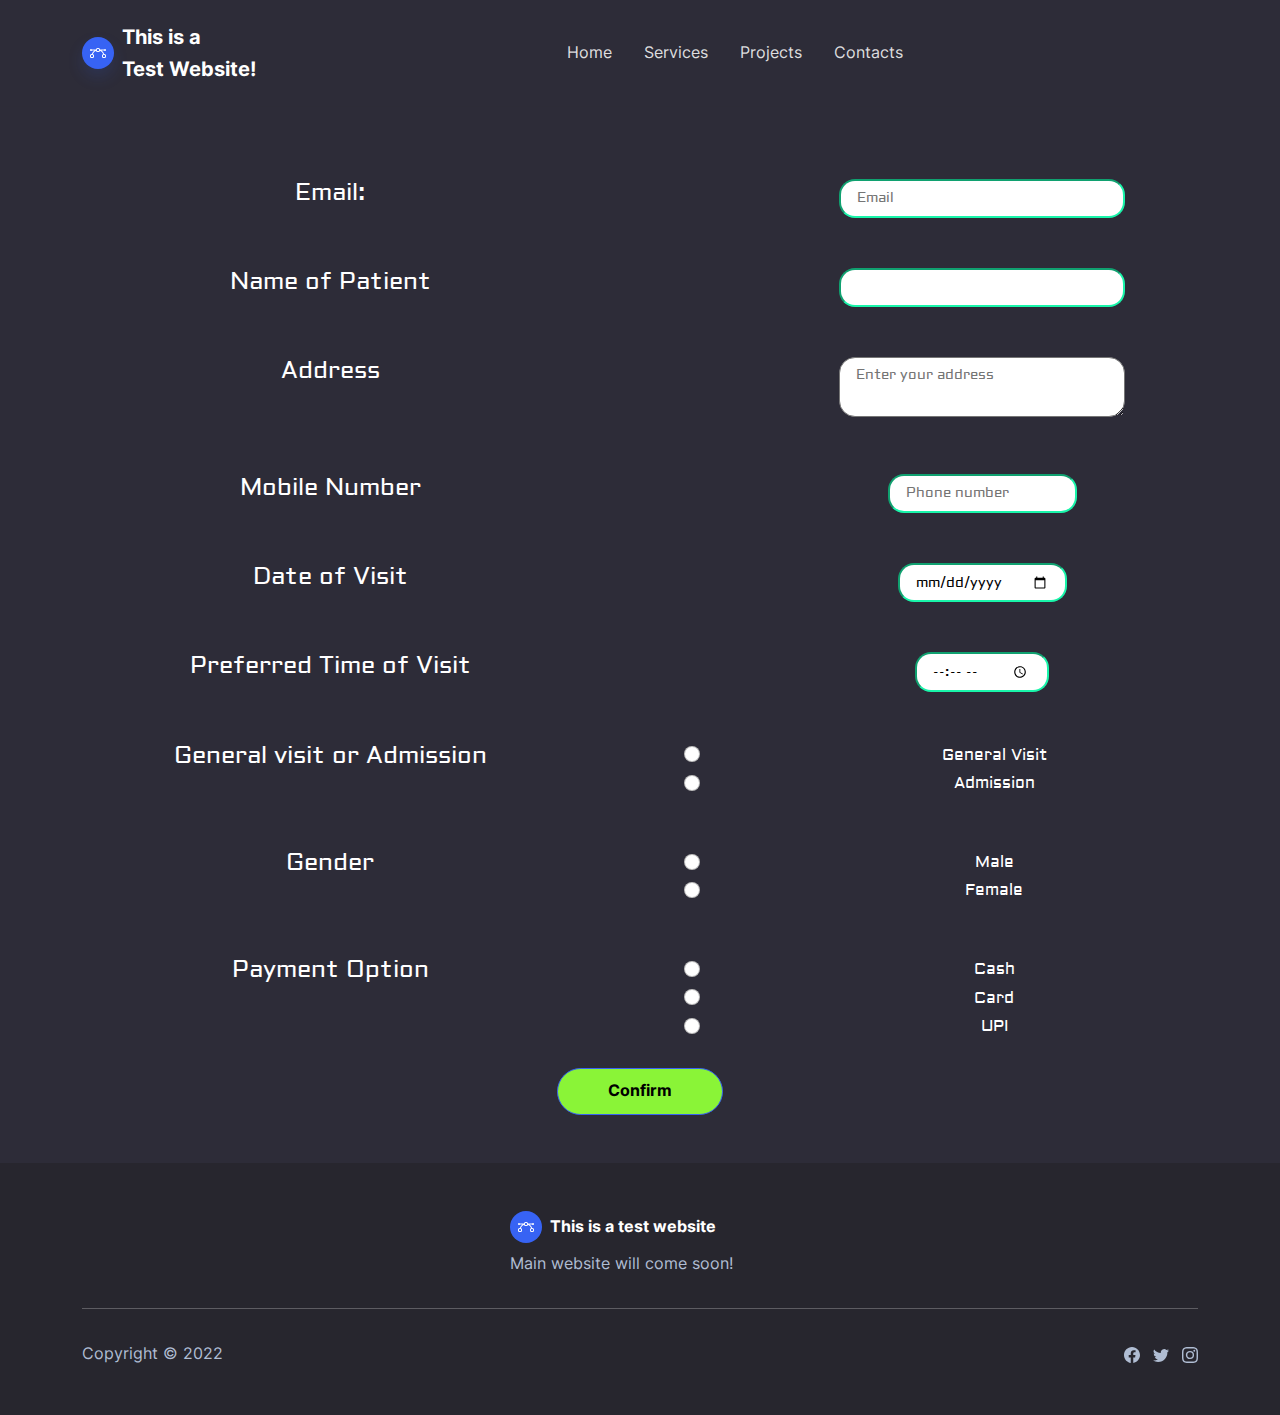
==== commit 8afda3cd: "added learn more and fixed footer" ====
--- a/appointment.html
+++ b/appointment.html
@@ -102,33 +102,17 @@
     <footer class="bg-dark">
         <div class="container py-4 py-lg-5">
             <div class="row justify-content-center">
-                <div class="col-sm-4 col-md-3 text-center text-lg-start d-flex flex-column item">
-                    <h3 class="fs-6 fw-bold">About</h3>
-                    <ul class="list-unstyled">
-                        <li><a href="#">Company</a></li>
-                        <li><a href="#">Team</a></li>
-                        <li><a href="#">Legacy</a></li>
-                    </ul>
-                </div>
-                <div class="col-sm-4 col-md-3 text-center text-lg-start d-flex flex-column item">
-                    <h3 class="fs-6 fw-bold">Careers</h3>
-                    <ul class="list-unstyled">
-                        <li><a href="#">Job openings</a></li>
-                        <li><a href="#">Employee success</a></li>
-                        <li><a href="#">Benefits</a></li>
-                    </ul>
-                </div>
                 <div class="col-lg-3 text-center text-lg-start d-flex flex-column align-items-center order-first align-items-lg-start order-lg-last item social">
                     <div class="fw-bold d-flex align-items-center mb-2"><span class="bs-icon-sm bs-icon-circle bs-icon-primary d-flex justify-content-center align-items-center bs-icon me-2"><svg xmlns="http://www.w3.org/2000/svg" width="1em" height="1em" fill="currentColor" viewBox="0 0 16 16" class="bi bi-bezier">
                                 <path fill-rule="evenodd" d="M0 10.5A1.5 1.5 0 0 1 1.5 9h1A1.5 1.5 0 0 1 4 10.5v1A1.5 1.5 0 0 1 2.5 13h-1A1.5 1.5 0 0 1 0 11.5v-1zm1.5-.5a.5.5 0 0 0-.5.5v1a.5.5 0 0 0 .5.5h1a.5.5 0 0 0 .5-.5v-1a.5.5 0 0 0-.5-.5h-1zm10.5.5A1.5 1.5 0 0 1 13.5 9h1a1.5 1.5 0 0 1 1.5 1.5v1a1.5 1.5 0 0 1-1.5 1.5h-1a1.5 1.5 0 0 1-1.5-1.5v-1zm1.5-.5a.5.5 0 0 0-.5.5v1a.5.5 0 0 0 .5.5h1a.5.5 0 0 0 .5-.5v-1a.5.5 0 0 0-.5-.5h-1zM6 4.5A1.5 1.5 0 0 1 7.5 3h1A1.5 1.5 0 0 1 10 4.5v1A1.5 1.5 0 0 1 8.5 7h-1A1.5 1.5 0 0 1 6 5.5v-1zM7.5 4a.5.5 0 0 0-.5.5v1a.5.5 0 0 0 .5.5h1a.5.5 0 0 0 .5-.5v-1a.5.5 0 0 0-.5-.5h-1z"></path>
                                 <path d="M6 4.5H1.866a1 1 0 1 0 0 1h2.668A6.517 6.517 0 0 0 1.814 9H2.5c.123 0 .244.015.358.043a5.517 5.517 0 0 1 3.185-3.185A1.503 1.503 0 0 1 6 5.5v-1zm3.957 1.358A1.5 1.5 0 0 0 10 5.5v-1h4.134a1 1 0 1 1 0 1h-2.668a6.517 6.517 0 0 1 2.72 3.5H13.5c-.123 0-.243.015-.358.043a5.517 5.517 0 0 0-3.185-3.185z"></path>
-                            </svg></span><span>Brand</span></div>
-                    <p class="text-muted copyright">Sem eleifend donec molestie, integer quisque orci aliquam.</p>
+                            </svg></span><span>This is a test website</span></div>
+                    <p class="text-muted copyright">Main website will come soon!</p>
                 </div>
             </div>
             <hr>
             <div class="text-muted d-flex justify-content-between align-items-center pt-3">
-                <p class="mb-0">Copyright © 2022 Brand</p>
+                <p class="mb-0">Copyright © 2022&nbsp;</p>
                 <ul class="list-inline mb-0">
                     <li class="list-inline-item"><svg xmlns="http://www.w3.org/2000/svg" width="1em" height="1em" fill="currentColor" viewBox="0 0 16 16" class="bi bi-facebook">
                             <path d="M16 8.049c0-4.446-3.582-8.05-8-8.05C3.58 0-.002 3.603-.002 8.05c0 4.017 2.926 7.347 6.75 7.951v-5.625h-2.03V8.05H6.75V6.275c0-2.017 1.195-3.131 3.022-3.131.876 0 1.791.157 1.791.157v1.98h-1.009c-.993 0-1.303.621-1.303 1.258v1.51h2.218l-.354 2.326H9.25V16c3.824-.604 6.75-3.934 6.75-7.951z"></path>
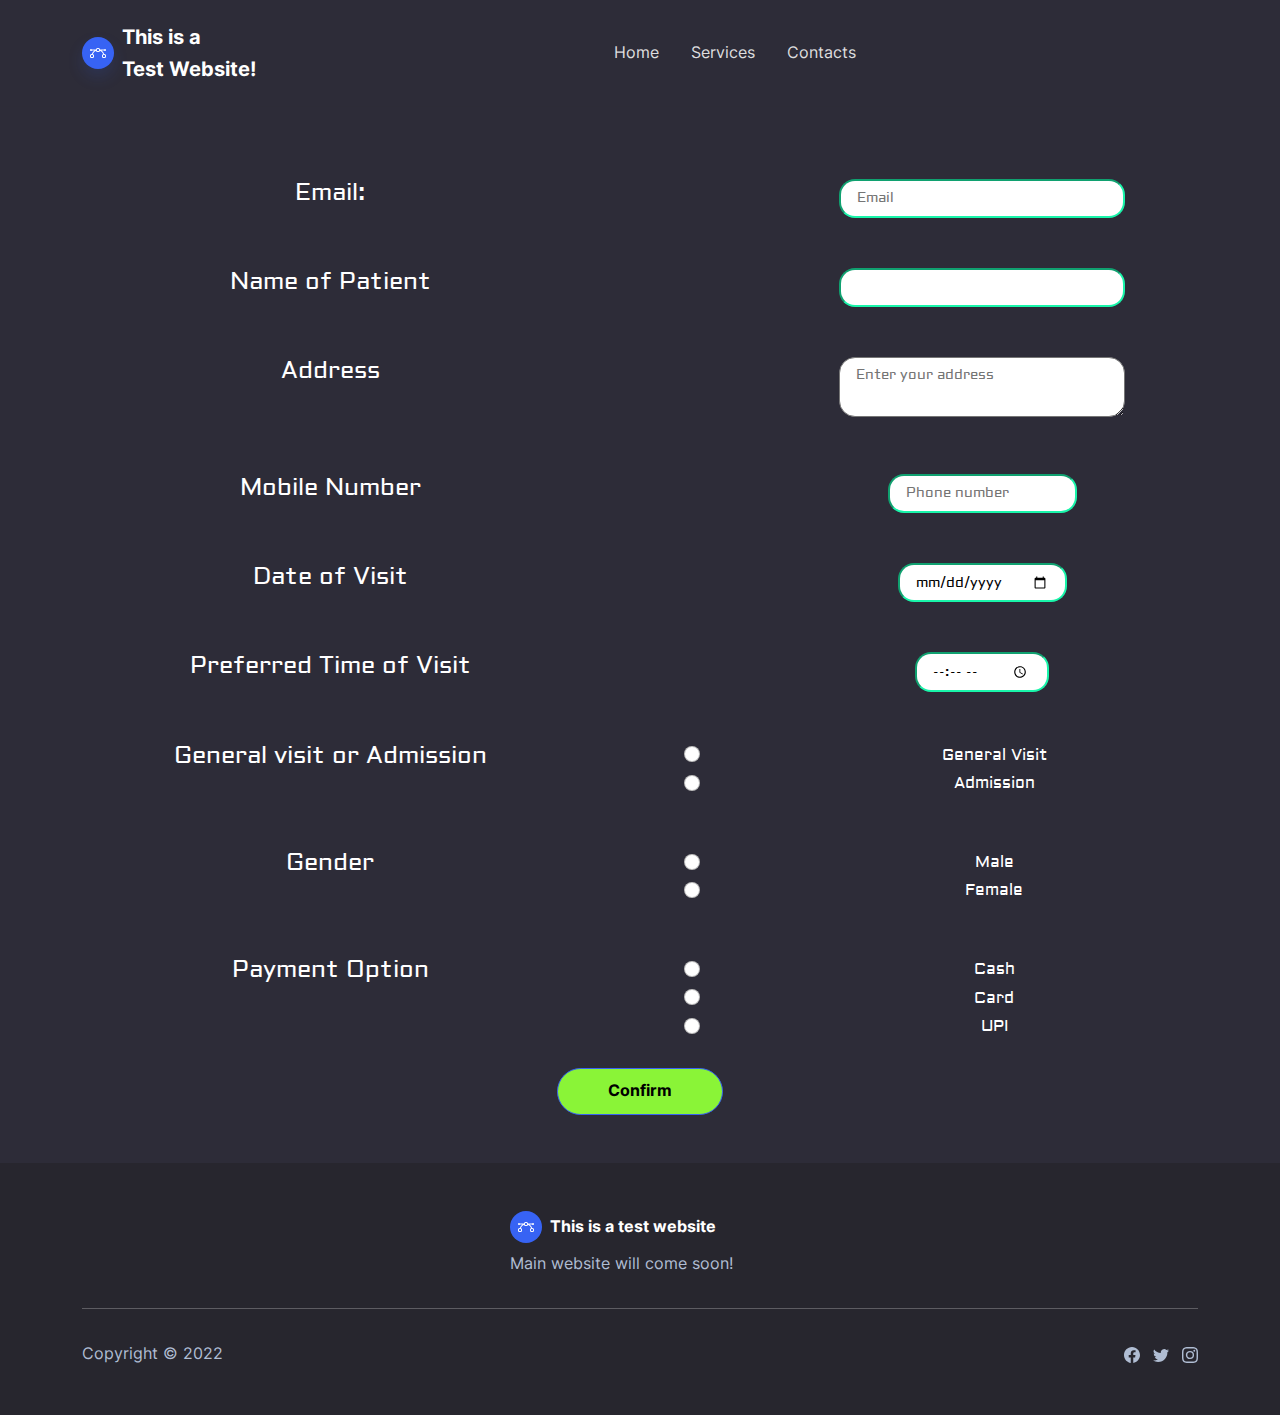
==== commit c62cc7fa: "Removed projects from navbar" ====
--- a/appointment.html
+++ b/appointment.html
@@ -24,7 +24,7 @@
                 <ul class="navbar-nav mx-auto">
                     <li class="nav-item"><a class="nav-link" href="index.html">Home</a></li>
                     <li class="nav-item"><a class="nav-link" href="services.html">Services</a></li>
-                    <li class="nav-item"><a class="nav-link" href="projects.html">Projects</a></li>
+                    <li class="nav-item"></li>
                     <li class="nav-item"><a class="nav-link" href="contacts.html">Contacts</a></li>
                 </ul>
             </div>
